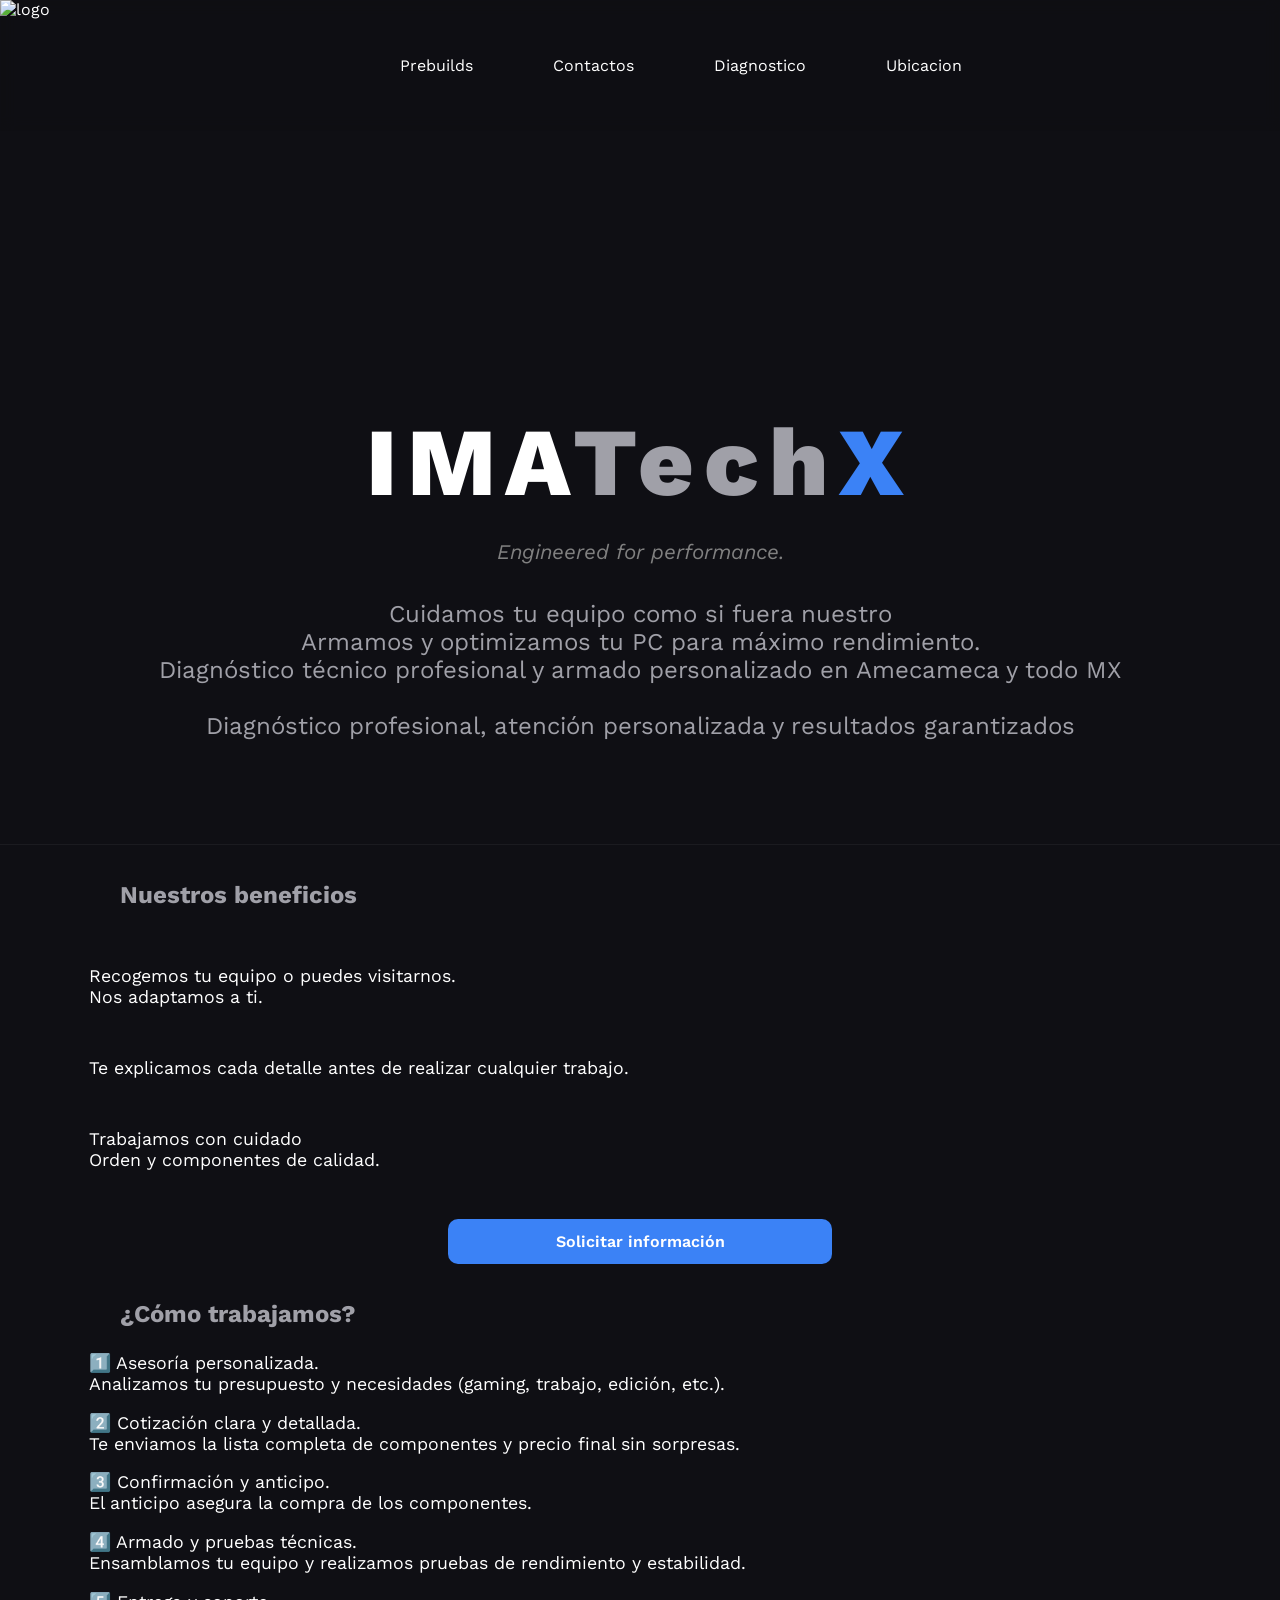
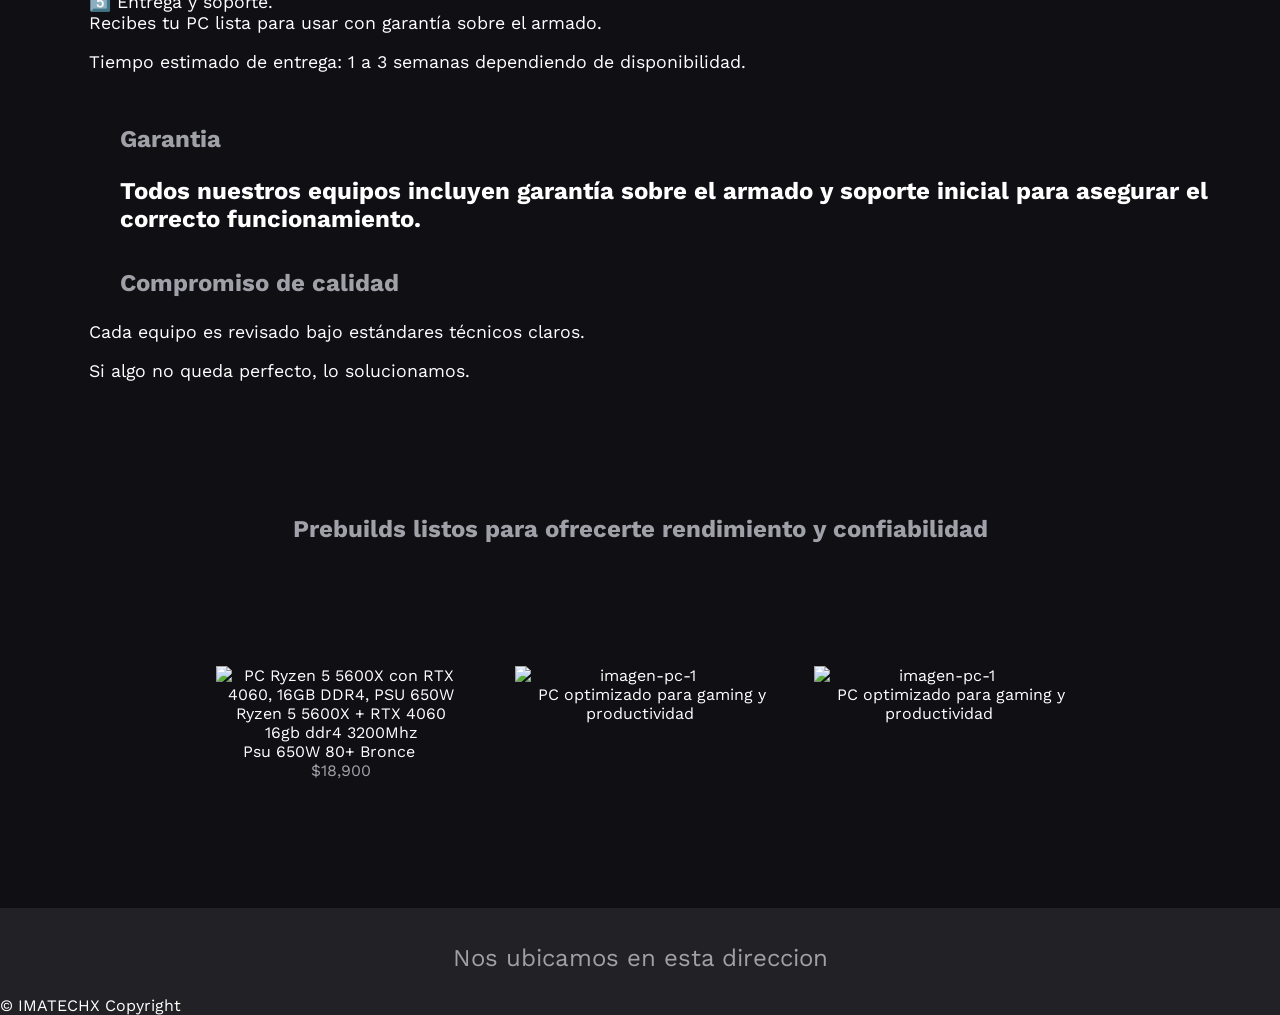
==== index.html @ 06c9477d "Add files via upload" ====
<!DOCTYPE html>
<html lang="es">
    <head>
        <meta charset="utf-8">
        <meta name="viewport" content="width=device-width,initial-scale=1.0">
        <title>IMATECHX</title>
        <link href="styles.css" rel="stylesheet">
        <link href="https://fonts.googleapis.com/css2?family=Raleway:ital,wght@0,100..900;1,100..900&family=Work+Sans:ital,wght@0,100..900;1,100..900&display=swap" rel="stylesheet">
    </head>
    <body>
        <div class="logo-btn">
            <button class="menu-btn" id="sidebar-btn">☰</button>
            <a class="logo"><img src="" alt="logo"></a>
        </div>
        <nav class="navbar" id="sidebar">
            <a class="logo"><img src="" alt="logo"></a>
            <button class="btn-close close-navbar">X</button>
            <ul class="caja-listas">
                <li class="listas-nav"><a class="anclaje close-navbar" href="#prebuild">Prebuilds</a></li>
                <li class="listas-nav"><a class="anclaje close-navbar" href="#contacto">Contactos</a></li>
                <li class="listas-nav"><a class="anclaje close-navbar" href="#">Diagnostico</a></li>
                <li class="listas-nav"><a class="anclaje close-navbar" href="#">Ubicacion</a></li>
            </ul>
        </nav>
        <main class="main-central text-anima" >
            <section class="caja-central-txt">
                <h1 class="texto-logo"><span class="s-ima">IMA</span><span class="s-tech">Tech</span><span class="s-x">X</span></h1>
            </section>
            <p class="text-anima performance">Engineered for performance.</p>
            <section class="texto-descripcion">
                <p class="text-anima ">Cuidamos tu equipo como si fuera nuestro</p>
                <p class="text-anima">Armamos y optimizamos tu PC para máximo rendimiento.</p>
                <p class="text-anima">Diagnóstico técnico profesional y armado personalizado en Amecameca y todo MX</p>
                <p class="text-anima "><br>Diagnóstico profesional, atención personalizada y resultados garantizados</p>
            </section>
            <section class="inf-contactos" id="contacto">
                <h2 class="text-anima text-izq texto-descripcion">Nuestros beneficios</h2>
                <p class="text-anima  text-izq texto-grande">Recogemos tu equipo o puedes visitarnos. <br>Nos adaptamos a ti.</p>
                <p class="text-anima  text-izq texto-grande">Te explicamos cada detalle antes de realizar cualquier trabajo.</p>
                <p class="text-anima  text-izq texto-grande">Trabajamos con cuidado <br>Orden y componentes de calidad.</p>
                <a class="text-anima contactos">Solicitar información</a>
            </section>
            <section class="proceso">
                <h2 class="text-anima texto-descripcion text-izq">¿Cómo trabajamos?</h2>
                <p class="text-anima texto-grande text-izq ">1️⃣ Asesoría personalizada.<br> Analizamos tu presupuesto y necesidades (gaming, trabajo, edición, etc.).</p>
                <p class="text-anima texto-grande text-izq ">2️⃣ Cotización clara y detallada.<br> Te enviamos la lista completa de componentes y precio final sin sorpresas.</p>
                <p class="text-anima texto-grande text-izq ">3️⃣ Confirmación y anticipo.<br> El anticipo asegura la compra de los componentes.</p>
                <p class="text-anima texto-grande text-izq "> 4️⃣ Armado y pruebas técnicas.<br> Ensamblamos tu equipo y realizamos pruebas de rendimiento y estabilidad.</p>
                <p class="text-anima texto-grande text-izq "> 5️⃣ Entrega y soporte.<br> Recibes tu PC lista para usar con garantía sobre el armado.</p>
                <p class="text-anima texto-grande text-izq">Tiempo estimado de entrega: 1 a 3 semanas dependiendo de disponibilidad.</p>
            </section>
            <section class="garantia">
                <h2 class="text-anima texto-descripcion text-izq">Garantia</h2>
                <h2 class="text-anima text-izq">Todos nuestros equipos incluyen garantía sobre el armado y soporte inicial para asegurar el correcto funcionamiento.</h2>
                <h3 class="text-anima text-izq texto-descripcion">Compromiso de calidad</h3>
                <p class="text-anima text-izq texto-grande"> Cada equipo es revisado bajo estándares técnicos claros.</p>
                <p class="text-anima text-izq texto-grande">Si algo no queda perfecto, lo solucionamos.</p>
            </section>
            <section class="inf-img" id="prebuild">
                <h2 class="texto-descripcion pd-pc">Prebuilds listos para ofrecerte rendimiento y confiabilidad</h2>
                <ul class="list-of-pc">
                    <li class="list-style text-centrado text-anima"><a class="anclaje" href="#"><img class="ft-of-pc" src="https://static.vecteezy.com/system/resources/thumbnails/048/412/788/small_2x/modern-gaming-pc-isolated-on-transparent-free-png.png" alt="PC Ryzen 5 5600X con RTX 4060, 16GB DDR4, PSU 650W">Ryzen 5 5600X + RTX 4060<br>16gb ddr4 3200Mhz<br>Psu 650W 80+ Bronce</a><br><span class="precio">$18,900</span></li>
                    <li class="list-style text-centrado text-anima"><a class="anclaje" href="#"><img class="ft-of-pc" src="https://static.vecteezy.com/system/resources/thumbnails/048/412/788/small_2x/modern-gaming-pc-isolated-on-transparent-free-png.png" alt="imagen-pc-1"></a>PC optimizado para gaming y productividad</li>
                    <li class="list-style text-centrado text-anima"><a class="anclaje" href="#"><img class="ft-of-pc" src="https://static.vecteezy.com/system/resources/thumbnails/048/412/788/small_2x/modern-gaming-pc-isolated-on-transparent-free-png.png" alt="imagen-pc-1"></a>PC optimizado para gaming y productividad</li>
                </ul>
            </section>
        </main>
        <footer class="footer">
            <article id="ubicacion" class="ubi texto-descripcion">
                <p>Nos ubicamos en esta direccion</p>
            </article>
            <p>© IMATECHX Copyright</p>
        </footer>
        <script src="script.js"></script>
    </body>
</html>
---- styles.css ----
:root{
    --font-color-type-1:white;
    --font-color-type-2:#A0A0A8;
    --bg-color:#0f0f14;
    --btn-color: rgba(255, 255, 255, 0.08);
    --navbar-bg: rgba(15, 15, 20, 0.699);
    --bg-hover-type-1: rgba(255, 255, 255, 0.308);
    --accent-color: #3B82F6;
    --navbarSpace: 5em;
    --padding-type-1: 1em 0 1em 0;
    --padding-type2: 5em;
    --gap-type-1: 2em;
    --em-type-1:1.5em;
    --font-size-mobile: 3.5em;
    --font-size-desktop: 6em;
    --margin-type-1: 0 auto;
    --transition-type-1:transform 0.6s ease, opacity 0.3s ease-in-out ;
    --transition-type-2: transform 0.8s ease, opacity 0.7s ease-in;
    --transition-type-3: transform 0.6s ease, opacity 0.7s ease-in;
}
*{
    margin:0;
    padding:0;
    box-sizing: border-box;
    scroll-behavior: smooth;
}
body{
    font-family: "Work Sans", sans-serif;
    background-color: var(--bg-color);
    color:var(--font-color-type-1);
}


/* navbar y sus listas */

.navbar{
    position:fixed;
    display:flex;
    top:0;
    left:0;
    height: 100%;
    transform: translateX(-100%);
    gap:var(--gap-type-1);
    width:100%;
    opacity: 0;
    transition: var(--transition-type-1);
    background: var(--navbar-bg);
    backdrop-filter: blur(8px);
    z-index: 1000;
}
.navbar.open{
    transform: translateX(0);
    opacity: 1;
}
.caja-listas{
    display:flex;
    height: 100%;
    max-width: 400px;
    min-width: 300px;
    width: 95vw;
    gap:var(--gap-type-1);
    align-items: center;
    padding-top:var(--padding-type2);
    margin-top: 5em;
    flex-direction: column;
}
.menu-btn{
    font-size: var(--em-type-1);
    width: var(--em-type-1);
    height: var(--em-type-1);
    z-index: 999;
    background-color:var(--btn-color);
    border-radius: 5px;
    border:0;
    cursor: pointer;
}
.btn-close{
    display:flex;
    align-items: center;
    position:fixed;
    right:0;
    top:0;
    justify-content: center;
    width: 3em;
    height: 3em;
    font-size: 1.2em;
    z-index: 999;
    background-color:var(--btn-color);
    border-radius: 5px;
    border:0;
    cursor: pointer;

}
.logo-btn{
    display:flex;
    position: sticky;
    z-index: 1000;
    left:0;
    top:0;
    gap:1.5em;
    margin:0 auto;
    padding: 2em;
    background-color: var(--btn-color);
    box-shadow: 0px 1px 22px 0.1px rgba(78, 77, 77, 0.200);
    width: 100%;
}
.listas-nav{
    display:flex;
    justify-content: start;
    list-style: none;
    width: 100%;
    transition: 0.2s ease-in-out;
    cursor: pointer;
}
.listas-nav:hover{
    border-radius: 10px;
    background-color: rgba(255, 255, 255, 0.164);
}
.listas-nav:active{
    background-color: var(--bg-color);
}
.anclaje{
    text-decoration: none;
    padding:var(--em-type-1);
    color:var(--font-color-type-1);
}
.list-style:hover{
    opacity: 0.5;
    transition: var(--transition-type-1);
    transform: scale(1.05);
}

/* texto y logo  (animaciones) */

.main-central{
    transform: translateY(15%);
    transition: var(--transition-type-2);
    opacity: 0;
    padding-bottom: 3em;
}
.caja-central-txt{
    display:flex;
    align-items: center;
    flex-direction: column;
    justify-content: center;
    min-height: 60vh;
}
.texto-logo{
    text-align: center;
    font-weight: 700;
    font-size: var(--font-size-mobile);
    transform: translateY(2em);
    letter-spacing: 0.08em;
    
}
.s-x{
    color:var(--accent-color);
}
.s-tech{
    color:var(--font-color-type-2);
}
.performance{
    color:gray;
    text-align: center;
    font-size: 1.3em;
    font-style: italic;
}
.text-blanco{
    color:white;
}
.animacion-entry{
    transform: translateY(0) translateX(0);
    opacity: 1;
}
.pd-pc{
    width: 98%;
}
.texto-descripcion{
    font-size: 1.2em;
    padding-bottom: 1em;
    text-align: center;
    margin:0 auto;
    width: 100%;
    color:var(--font-color-type-2);
    padding-top: 1.5em;

}
.texto-grande{
    padding-bottom: 1em;
}
.text-centrado{
    text-align: center;
    transition:var(--transition-type-2);
}
.text-izq{
    transform: translateX(-50%);
    transition:var(--transition-type-2);
    text-align: center;
}
.precio{
    color:var(--font-color-type-2);
}
/* contactos y links */

.inf-contactos{
    display: flex;
    flex-direction: column;
    gap:2em;
    margin-top: var(--navbarSpace);
    border-top: 1px solid rgba(255,255,255,0.05);

}
.text-izq.animacion-entry{
    transform:translateX(0);
}
.contactos{
    display:flex;
    justify-content: center;
    margin:2em 0;
    padding:0.8em;
    border-radius: 10px;
    width: 100%;
    background:var(--accent-color);
    color:white;
    text-decoration: none;
    cursor:pointer;
    align-items: center;
    font-weight: 600;
    transition:var(--transition-type-1);

}

.contactos:hover{
    opacity: 0.8;
}
.contactos:active{
    background-color:var(--bg-hover-type-1);
    opacity: 0.5;
}

/* aca van los stylos de cualquier lista */

.list-style{
    list-style: none;
    text-align: center;
}

/* info y imagenes (todas) */

.list-of-pc{
    display: grid;
    margin-top: var(--navbarSpace);
    grid-template-columns: repeat(1,1fr);
    gap:2em;
}
.ft-of-pc{
    display:block;
    margin: 0 auto;
    max-width: 250px;
    width: clamp(150px, calc(250px + 2%), 100%);
    height: auto;
}


/* el footer va aca */

.footer{
    background-color: var(--btn-color);
}
.ubi{
    display:flex;
    justify-content: center;
}


 @media (min-width:1024px){
    .navbar{
        position:fixed;
        width: 100%;
        height: auto;
        transform:translateX(0);
        opacity: 1;
    }
    .caja-listas{
        width: auto;
        height: auto;
        justify-content: center;
        margin:0 auto;
        width: 100%;
        margin-top: 0;
        padding:2em;
        flex-direction: row;
    }
    .logo-btn{
        display:none;
        
    }
    .menu-btn{
        display:none;
    }
    .btn-close{
        display:none;
    }
    .texto-logo{
        font-size: var(--font-size-desktop);
        letter-spacing: 0.1em;
        font-weight: 800;
    }
    .garantia{
        margin-bottom: var(--navbarSpace);
    }
    /* listas y imagenes */
    .list-of-pc{
        padding:5em;
        grid-template-columns: repeat(3,1fr);
        width: 80%;
        margin:0 auto;
    }
    .contactos{
        width: 30%;
        margin:0 auto;
    }
    .texto-descripcion{
        font-size: 1.5em;
        width: 100%;
    }
    .text-izq{
        text-align: left;
        padding-left: 5em;
    }
    .texto-grande{
        font-size: 1.11em;
        padding-bottom: 1em;

    }
}
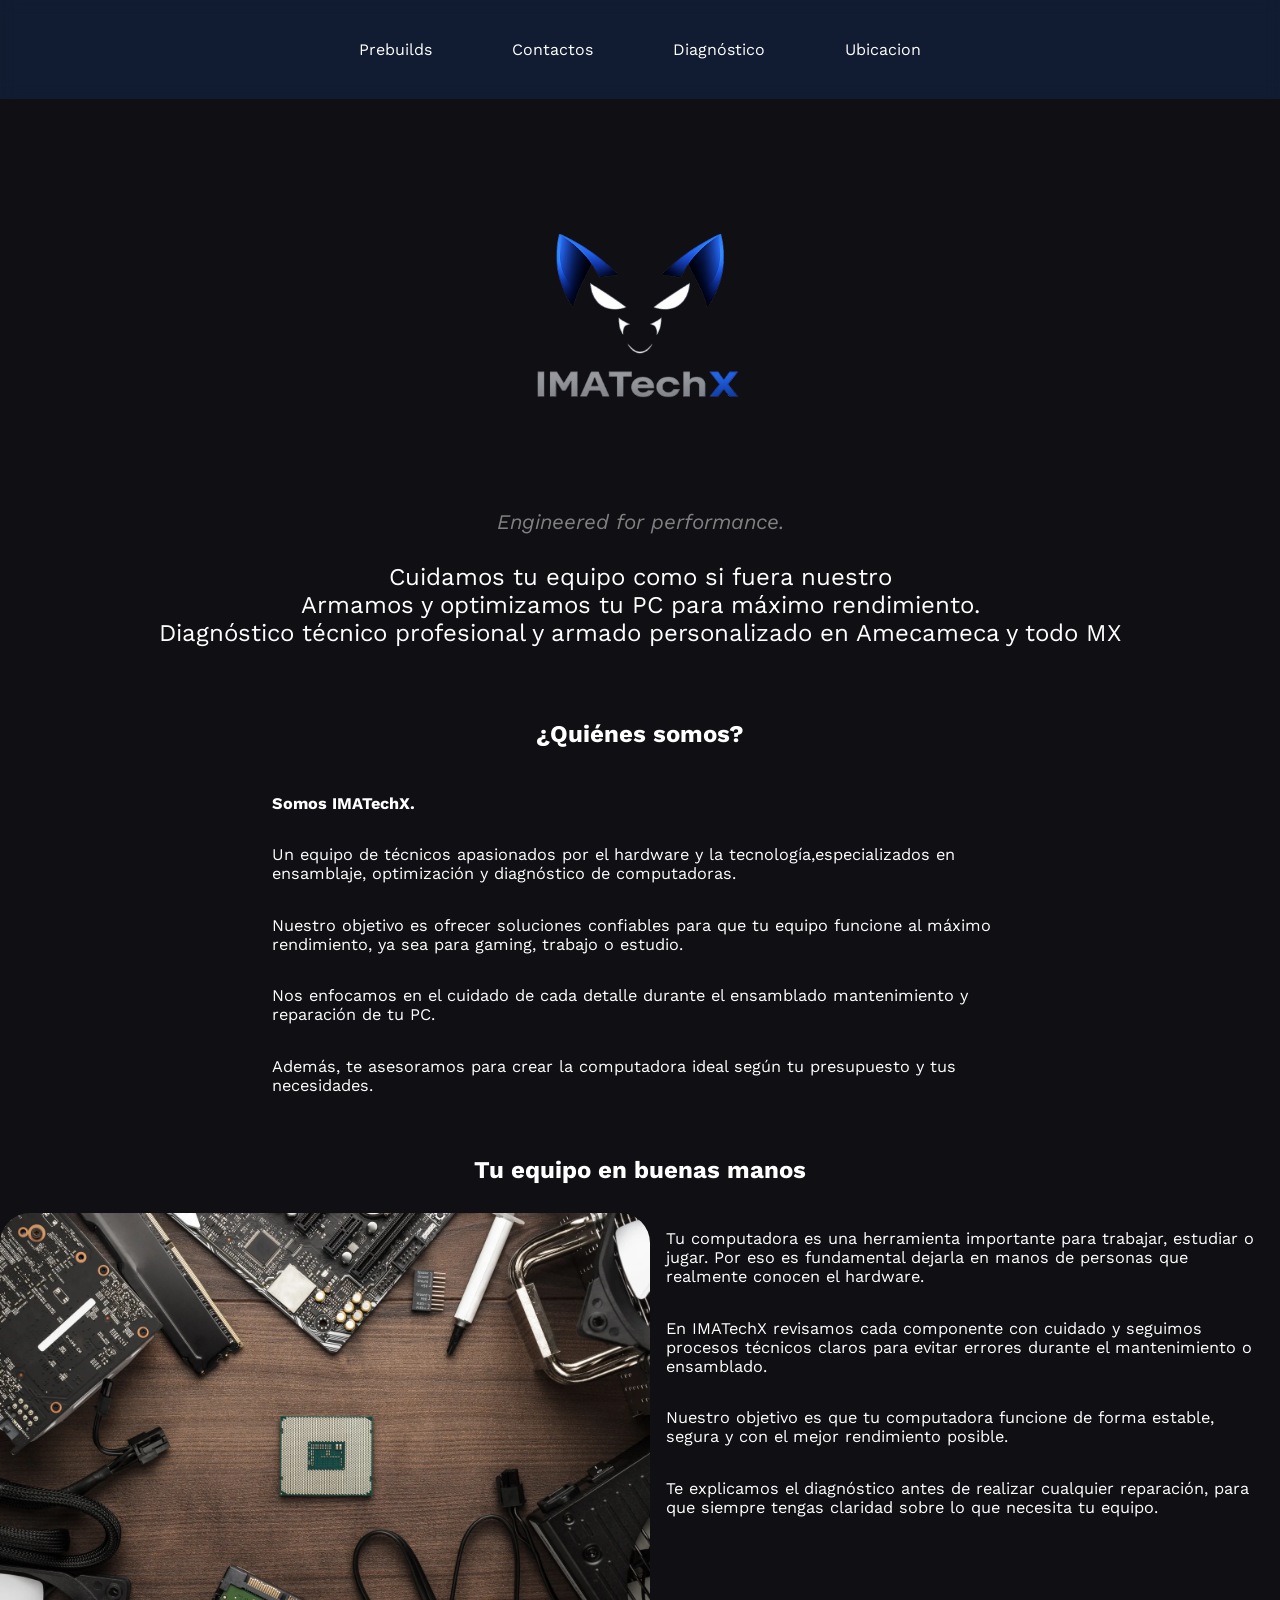
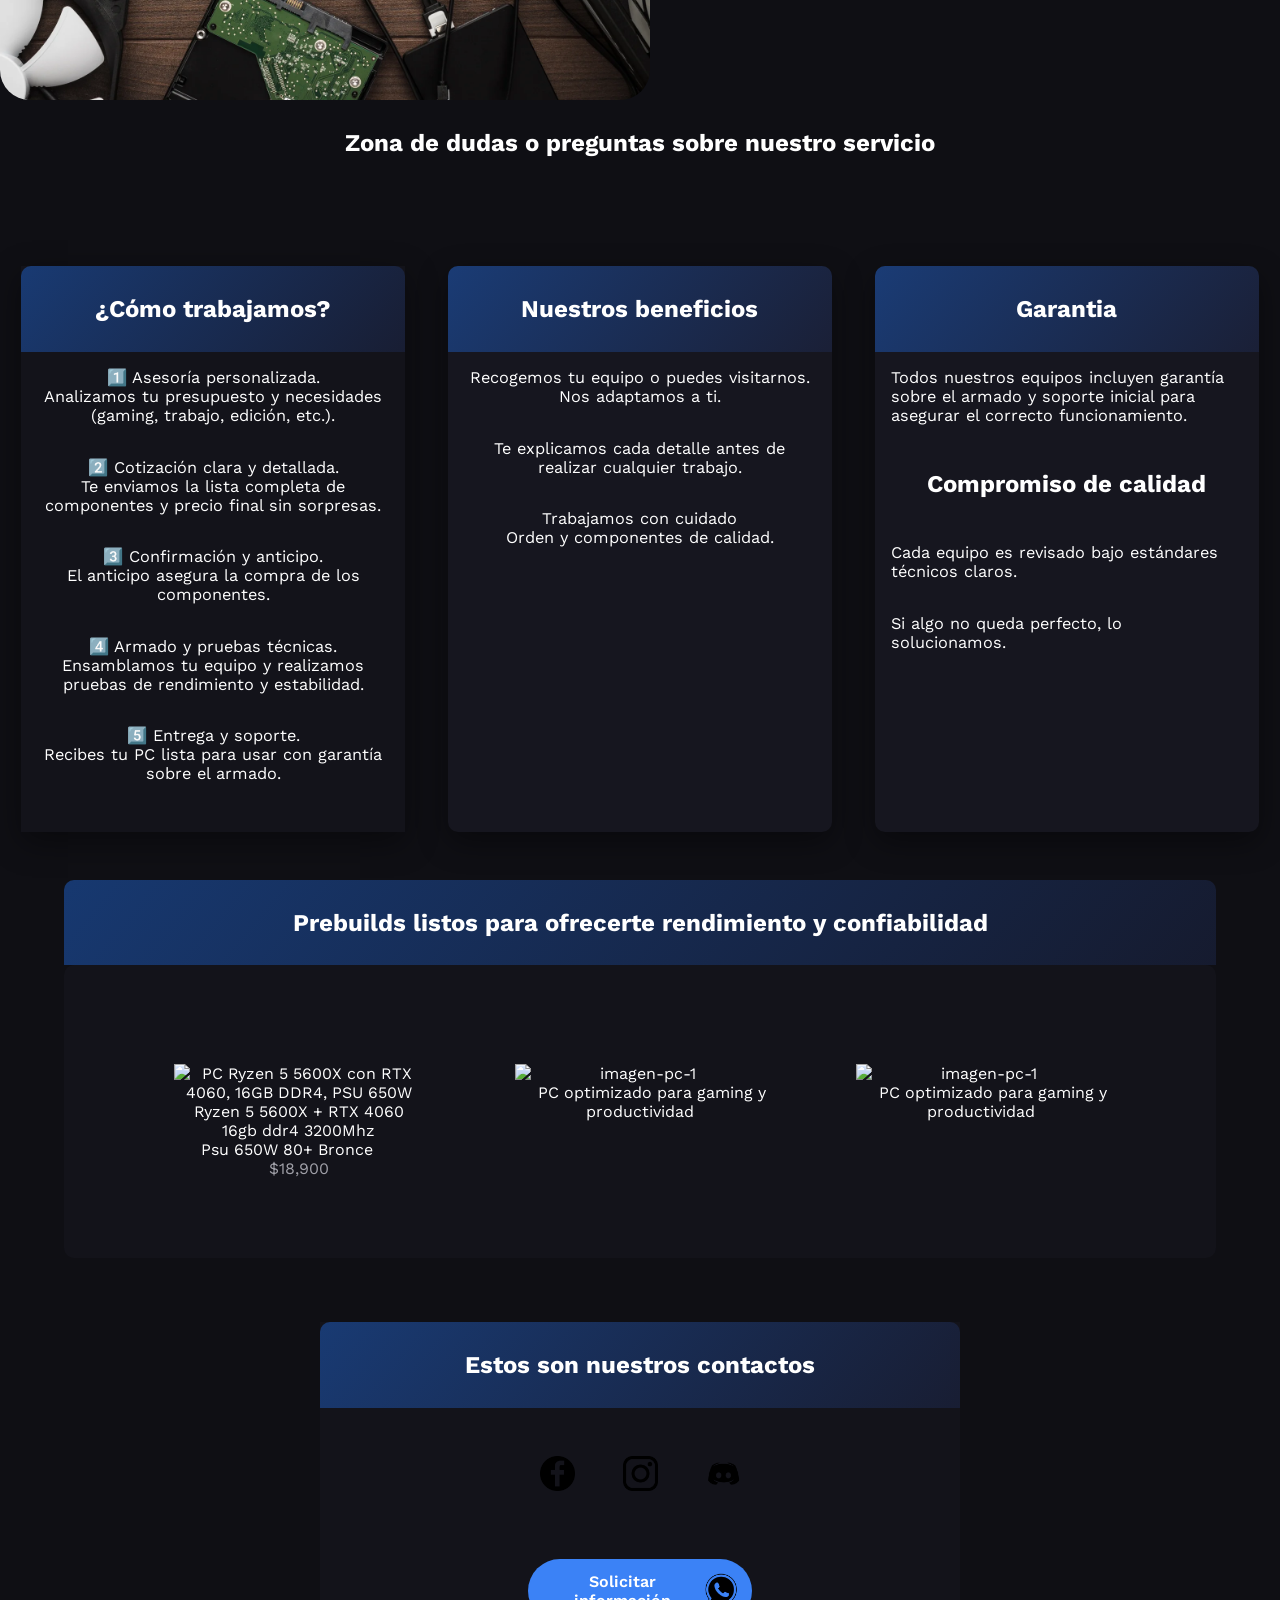
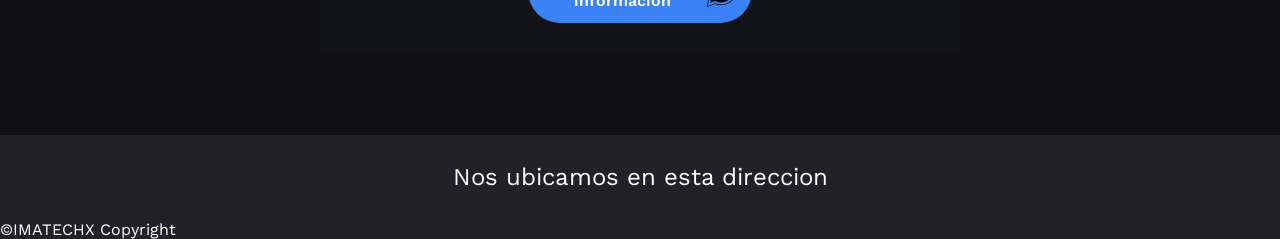
==== commit 0bee75db: "Add files via upload" ====
--- a/index.html
+++ b/index.html
@@ -8,68 +8,112 @@
         <link href="https://fonts.googleapis.com/css2?family=Raleway:ital,wght@0,100..900;1,100..900&family=Work+Sans:ital,wght@0,100..900;1,100..900&display=swap" rel="stylesheet">
     </head>
     <body>
-        <div class="logo-btn">
+        <header class="logo-btn">
             <button class="menu-btn" id="sidebar-btn">☰</button>
-            <a class="logo"><img src="" alt="logo"></a>
-        </div>
+        </header>
         <nav class="navbar" id="sidebar">
-            <a class="logo"><img src="" alt="logo"></a>
             <button class="btn-close close-navbar">X</button>
             <ul class="caja-listas">
                 <li class="listas-nav"><a class="anclaje close-navbar" href="#prebuild">Prebuilds</a></li>
                 <li class="listas-nav"><a class="anclaje close-navbar" href="#contacto">Contactos</a></li>
-                <li class="listas-nav"><a class="anclaje close-navbar" href="#">Diagnostico</a></li>
+                <li class="listas-nav"><a class="anclaje close-navbar" href="#">Diagnóstico</a></li>
                 <li class="listas-nav"><a class="anclaje close-navbar" href="#">Ubicacion</a></li>
             </ul>
         </nav>
-        <main class="main-central text-anima" >
-            <section class="caja-central-txt">
-                <h1 class="texto-logo"><span class="s-ima">IMA</span><span class="s-tech">Tech</span><span class="s-x">X</span></h1>
+        <main class="main-central text-anima">
+            <section class="caja-central">
+                <img class="logo" src="v55.png">
             </section>
             <p class="text-anima performance">Engineered for performance.</p>
             <section class="texto-descripcion">
                 <p class="text-anima ">Cuidamos tu equipo como si fuera nuestro</p>
                 <p class="text-anima">Armamos y optimizamos tu PC para máximo rendimiento.</p>
                 <p class="text-anima">Diagnóstico técnico profesional y armado personalizado en Amecameca y todo MX</p>
-                <p class="text-anima "><br>Diagnóstico profesional, atención personalizada y resultados garantizados</p>
             </section>
-            <section class="inf-contactos" id="contacto">
-                <h2 class="text-anima text-izq texto-descripcion">Nuestros beneficios</h2>
-                <p class="text-anima  text-izq texto-grande">Recogemos tu equipo o puedes visitarnos. <br>Nos adaptamos a ti.</p>
-                <p class="text-anima  text-izq texto-grande">Te explicamos cada detalle antes de realizar cualquier trabajo.</p>
-                <p class="text-anima  text-izq texto-grande">Trabajamos con cuidado <br>Orden y componentes de calidad.</p>
-                <a class="text-anima contactos">Solicitar información</a>
+            <section class="nosotros inner-color">
+                <h2 class="texto-descripcion ">¿Quiénes somos?</h2> 
+                <article>
+                <h3 class="texto-grande">Somos IMATechX.</h3>
+                <p class="texto-grande">Un equipo de técnicos apasionados por el hardware y la tecnología,especializados en ensamblaje, optimización y diagnóstico de computadoras.</p>
+                <p class="texto-grande">Nuestro objetivo es ofrecer soluciones confiables para que tu equipo funcione al máximo rendimiento, ya sea para gaming, trabajo o estudio.</p>
+                <p class="texto-grande">Nos enfocamos en el cuidado de cada detalle durante el ensamblado mantenimiento y reparación de tu PC.</p>
+                <p class="texto-grande">Además, te asesoramos para crear la computadora ideal según tu presupuesto y tus necesidades.</p>
+                </article>
             </section>
-            <section class="proceso">
-                <h2 class="text-anima texto-descripcion text-izq">¿Cómo trabajamos?</h2>
-                <p class="text-anima texto-grande text-izq ">1️⃣ Asesoría personalizada.<br> Analizamos tu presupuesto y necesidades (gaming, trabajo, edición, etc.).</p>
-                <p class="text-anima texto-grande text-izq ">2️⃣ Cotización clara y detallada.<br> Te enviamos la lista completa de componentes y precio final sin sorpresas.</p>
-                <p class="text-anima texto-grande text-izq ">3️⃣ Confirmación y anticipo.<br> El anticipo asegura la compra de los componentes.</p>
-                <p class="text-anima texto-grande text-izq "> 4️⃣ Armado y pruebas técnicas.<br> Ensamblamos tu equipo y realizamos pruebas de rendimiento y estabilidad.</p>
-                <p class="text-anima texto-grande text-izq "> 5️⃣ Entrega y soporte.<br> Recibes tu PC lista para usar con garantía sobre el armado.</p>
-                <p class="text-anima texto-grande text-izq">Tiempo estimado de entrega: 1 a 3 semanas dependiendo de disponibilidad.</p>
+                        <section class="inner-color text-anima text-izq">
+                <h2 class="texto-descripcion">Tu equipo en buenas manos</h2>
+                <div class="faq">
+                <article>
+                    <img src="pcs.jpg" class="fotos-grandes" alt="componetes">
+                </article>
+                <article>
+                <ol class="">
+                    <li class="texto-grande ">Tu computadora es una herramienta importante para trabajar, estudiar o jugar.   Por eso es fundamental dejarla en manos de personas que realmente conocen el hardware.</li>
+                    <li class="texto-grande">En IMATechX revisamos cada componente con cuidado y seguimos procesos técnicos claros para evitar errores durante el mantenimiento o ensamblado.</li>
+                    <li class="texto-grande"> Nuestro objetivo es que tu computadora funcione de forma estable, segura y con el mejor rendimiento posible.</li>
+                    <li class="texto-grande">Te explicamos el diagnóstico antes de realizar cualquier reparación,  para que siempre tengas claridad sobre lo que necesita tu equipo.</li>
+                </ol>
+                </article>
+                </div>
             </section>
-            <section class="garantia">
-                <h2 class="text-anima texto-descripcion text-izq">Garantia</h2>
-                <h2 class="text-anima text-izq">Todos nuestros equipos incluyen garantía sobre el armado y soporte inicial para asegurar el correcto funcionamiento.</h2>
-                <h3 class="text-anima text-izq texto-descripcion">Compromiso de calidad</h3>
-                <p class="text-anima text-izq texto-grande"> Cada equipo es revisado bajo estándares técnicos claros.</p>
-                <p class="text-anima text-izq texto-grande">Si algo no queda perfecto, lo solucionamos.</p>
+            <div class="faq-zone">
+            <h2 class="texto-descripcion">Zona de dudas o preguntas sobre nuestro servicio</h2>
+            <div class="grid-display">
+                <div class="inner-color">
+                <section class="proceso text-izq text-anima">
+                <h2 class="texto-descripcion border-color">¿Cómo trabajamos?</h2>
+                <p class="texto-grande">1️⃣ Asesoría personalizada.<br> Analizamos tu presupuesto y necesidades (gaming, trabajo, edición, etc.).</p>
+                <p class="texto-grande">2️⃣ Cotización clara y detallada.<br> Te enviamos la lista completa de componentes y precio final sin sorpresas.</p>
+                <p class="texto-grande">3️⃣ Confirmación y anticipo.<br> El anticipo asegura la compra de los componentes.</p>
+                <p class="texto-grande"> 4️⃣ Armado y pruebas técnicas.<br> Ensamblamos tu equipo y realizamos pruebas de rendimiento y estabilidad.</p>
+                <p class="texto-grande"> 5️⃣ Entrega y soporte.<br> Recibes tu PC lista para usar con garantía sobre el armado.</p>
+                </section>
+                </div>
+                <section class="inf-contactos text-izq text-anima" id="contacto">
+                <div class="inner-color ">
+                <h2 class="texto-descripcion border-color">Nuestros beneficios</h2>
+                <p class="texto-grande">Recogemos tu equipo o puedes visitarnos. <br>Nos adaptamos a ti.</p>
+                <p class="texto-grande">Te explicamos cada detalle antes de realizar cualquier trabajo.</p>
+                <p class="texto-grande">Trabajamos con cuidado <br>Orden y componentes de calidad.</p>
+                </div>
+                </section>
+                <section class="garantia inf-contactos text-right text-anima">
+                <div class="inner-color ">
+                <h2 class="texto-descripcion border-color">Garantia</h2>
+                <p class="texto-grande">Todos nuestros equipos incluyen garantía sobre el armado y soporte inicial para asegurar el correcto funcionamiento.</p>
+                <h3 class="texto-descripcion">Compromiso de calidad</h3>
+                <p class="texto-grande"> Cada equipo es revisado bajo estándares técnicos claros.</p>
+                <p class="texto-grande">Si algo no queda perfecto, lo solucionamos.</p>
+                </div>
             </section>
-            <section class="inf-img" id="prebuild">
-                <h2 class="texto-descripcion pd-pc">Prebuilds listos para ofrecerte rendimiento y confiabilidad</h2>
+            </div>
+        </div>
+            <section class="inf-img  text-anima" id="prebuild">
+                <h2 class="texto-descripcion pd-pc  border-color">Prebuilds listos para ofrecerte rendimiento y confiabilidad</h2>
                 <ul class="list-of-pc">
                     <li class="list-style text-centrado text-anima"><a class="anclaje" href="#"><img class="ft-of-pc" src="https://static.vecteezy.com/system/resources/thumbnails/048/412/788/small_2x/modern-gaming-pc-isolated-on-transparent-free-png.png" alt="PC Ryzen 5 5600X con RTX 4060, 16GB DDR4, PSU 650W">Ryzen 5 5600X + RTX 4060<br>16gb ddr4 3200Mhz<br>Psu 650W 80+ Bronce</a><br><span class="precio">$18,900</span></li>
                     <li class="list-style text-centrado text-anima"><a class="anclaje" href="#"><img class="ft-of-pc" src="https://static.vecteezy.com/system/resources/thumbnails/048/412/788/small_2x/modern-gaming-pc-isolated-on-transparent-free-png.png" alt="imagen-pc-1"></a>PC optimizado para gaming y productividad</li>
                     <li class="list-style text-centrado text-anima"><a class="anclaje" href="#"><img class="ft-of-pc" src="https://static.vecteezy.com/system/resources/thumbnails/048/412/788/small_2x/modern-gaming-pc-isolated-on-transparent-free-png.png" alt="imagen-pc-1"></a>PC optimizado para gaming y productividad</li>
                 </ul>
             </section>
+            <section class="btn-links text-right text-anima">
+                <div class="inner-color">
+                <h2 class="texto-descripcion border-color">Estos son nuestros contactos</h2>
+                <ul class="links-contactos">
+                <li class="list-style links"><a class="anclaje" href="" target="_blank"><img class="socialmedia" src="logo-de-facebook.png" alt="logo-test"></a></li>
+                <li class="list-style links"><a class="anclaje" href="" target="_blank"><img class="socialmedia" src="logotipo-de-instagram.png" alt="logo-test"></a></li>
+                <li class="list-style links"><a class="anclaje" href="" target="_blank"><img class="socialmedia" src="discord-icon-43736.png" alt="logo-test"></a></li>
+                </ul>
+                 <a class="text-anima contactos" href="https://wa.me/5558887109?text=Hola%20quisiera%20mas%20informes" target="_blank">Solicitar información <img src="wasa.png" class="socialmedia" alt="informacion-whatsapp"></a>
+                </div>
+                
+            </section>
         </main>
         <footer class="footer">
             <article id="ubicacion" class="ubi texto-descripcion">
                 <p>Nos ubicamos en esta direccion</p>
             </article>
-            <p>© IMATECHX Copyright</p>
+            <p>©IMATECHX Copyright</p>
         </footer>
         <script src="script.js"></script>
     </body>
--- a/styles.css
+++ b/styles.css
@@ -3,9 +3,10 @@
     --font-color-type-2:#A0A0A8;
     --bg-color:#0f0f14;
     --btn-color: rgba(255, 255, 255, 0.08);
-    --navbar-bg: rgba(15, 15, 20, 0.699);
+    --navbar-bg: rgba(30, 94, 196, 0.171);
     --bg-hover-type-1: rgba(255, 255, 255, 0.308);
     --accent-color: #3B82F6;
+    --border-color:linear-gradient(130deg, #1e5ec485, #23336654);
     --navbarSpace: 5em;
     --padding-type-1: 1em 0 1em 0;
     --padding-type2: 5em;
@@ -13,15 +14,20 @@
     --em-type-1:1.5em;
     --font-size-mobile: 3.5em;
     --font-size-desktop: 6em;
+    --cards-hover:translateY(-4px);
+    --cards-hover-2:translateY(-2px);
     --margin-type-1: 0 auto;
-    --transition-type-1:transform 0.6s ease, opacity 0.3s ease-in-out ;
-    --transition-type-2: transform 0.8s ease, opacity 0.7s ease-in;
-    --transition-type-3: transform 0.6s ease, opacity 0.7s ease-in;
+    --box-shadow-low: 0 10px 30px rgba(0,0,0,0.4);
+    --transition-fast:transform 0.25s ease, opacity 0.3s ease-in-out ;
+    --transition-slow: transform 0.8s ease, opacity 0.7s ease-in;
+    --transition-middle: transform 0.6s ease, opacity 0.7s ease-in;
 }
 *{
     margin:0;
     padding:0;
     box-sizing: border-box;
+}
+html{
     scroll-behavior: smooth;
 }
 body{
@@ -37,13 +43,12 @@
     position:fixed;
     display:flex;
     top:0;
-    left:0;
-    height: 100%;
     transform: translateX(-100%);
     gap:var(--gap-type-1);
     width:100%;
+    height: 100%;
     opacity: 0;
-    transition: var(--transition-type-1);
+    transition: var(--transition-fast);
     background: var(--navbar-bg);
     backdrop-filter: blur(8px);
     z-index: 1000;
@@ -54,10 +59,8 @@
 }
 .caja-listas{
     display:flex;
-    height: 100%;
     max-width: 400px;
     min-width: 300px;
-    width: 95vw;
     gap:var(--gap-type-1);
     align-items: center;
     padding-top:var(--padding-type2);
@@ -72,13 +75,11 @@
     background-color:var(--btn-color);
     border-radius: 5px;
     border:0;
-    cursor: pointer;
 }
 .btn-close{
     display:flex;
     align-items: center;
     position:fixed;
-    right:0;
     top:0;
     justify-content: center;
     width: 3em;
@@ -124,40 +125,26 @@
     padding:var(--em-type-1);
     color:var(--font-color-type-1);
 }
-.list-style:hover{
-    opacity: 0.5;
-    transition: var(--transition-type-1);
-    transform: scale(1.05);
-}
 
 /* texto y logo  (animaciones) */
 
 .main-central{
     transform: translateY(15%);
-    transition: var(--transition-type-2);
+    transition: var(--transition-middle);
     opacity: 0;
     padding-bottom: 3em;
 }
-.caja-central-txt{
-    display:flex;
+.caja-central{
+    display:flex;
+    margin-top: var(--navbarSpace);
+    justify-content: center;
     align-items: center;
-    flex-direction: column;
-    justify-content: center;
-    min-height: 60vh;
-}
-.texto-logo{
-    text-align: center;
-    font-weight: 700;
-    font-size: var(--font-size-mobile);
-    transform: translateY(2em);
-    letter-spacing: 0.08em;
+}
+.logo{
+    display:block;
+    margin-top: var(--navbarSpace);
+    width: 350px;
     
-}
-.s-x{
-    color:var(--accent-color);
-}
-.s-tech{
-    color:var(--font-color-type-2);
 }
 .performance{
     color:gray;
@@ -166,7 +153,7 @@
     font-style: italic;
 }
 .text-blanco{
-    color:white;
+    color:var(--font-color-type-1);
 }
 .animacion-entry{
     transform: translateY(0) translateX(0);
@@ -174,59 +161,71 @@
 }
 .pd-pc{
     width: 98%;
+    padding:1em;
 }
 .texto-descripcion{
     font-size: 1.2em;
-    padding-bottom: 1em;
+    padding:1em 0;
     text-align: center;
     margin:0 auto;
     width: 100%;
-    color:var(--font-color-type-2);
+    color:var(--font-color-type-1);
     padding-top: 1.5em;
 
 }
 .texto-grande{
-    padding-bottom: 1em;
+    padding:2em;
 }
 .text-centrado{
     text-align: center;
-    transition:var(--transition-type-2);
+    transition:var(--transition-middle);
 }
 .text-izq{
-    transform: translateX(-50%);
-    transition:var(--transition-type-2);
-    text-align: center;
+    transform: translateX(-30%);
+    transition:var(--transition-middle);
+    margin-top: 1em;
+    text-align: start;
+}
+.text-right{
+    transform:translateX(30%);
+    transition:var(--transition-middle);
 }
 .precio{
     color:var(--font-color-type-2);
 }
+.nosotros{
+    text-align: start;
+}
 /* contactos y links */
 
 .inf-contactos{
-    display: flex;
-    flex-direction: column;
-    gap:2em;
-    margin-top: var(--navbarSpace);
-    border-top: 1px solid rgba(255,255,255,0.05);
+    border-radius:10px;
+    width: 100%;
+    background-color: #16161f;
+    margin:3em auto;
+    box-shadow: var(--box-shadow-low);
 
 }
 .text-izq.animacion-entry{
     transform:translateX(0);
 }
+.text-right.animacion-entry{
+    transform:translateX(0);
+}
 .contactos{
     display:flex;
     justify-content: center;
-    margin:2em 0;
     padding:0.8em;
-    border-radius: 10px;
+    border-radius: 50px;
     width: 100%;
     background:var(--accent-color);
-    color:white;
+    color:var(--font-color-type-1);
     text-decoration: none;
     cursor:pointer;
     align-items: center;
+    text-align: center;
     font-weight: 600;
-    transition:var(--transition-type-1);
+    transition:var(--transition-fast);
 
 }
 
@@ -237,31 +236,84 @@
     background-color:var(--bg-hover-type-1);
     opacity: 0.5;
 }
-
+.links-contactos{
+    display:flex;
+    justify-content: center;
+    width: 95%;
+    padding:3em;
+    color:rgb(57, 57, 148);
+    border-radius: 10px 10px 0 0;
+}
+.socialmedia{
+   width: 35px;
+}
+.btn-links{
+    background-color:#16161f98;
+    
+}
+.proceso{
+    background-color:#16161f98;
+    box-shadow: var(--box-shadow-low);
+    margin:2em auto;
+}
 /* aca van los stylos de cualquier lista */
 
 .list-style{
     list-style: none;
     text-align: center;
-}
-
-/* info y imagenes (todas) */
-
+    transition: var(--transition-fast);
+}
+.list-style:hover{
+    transform: scale(1.05);
+}
+
+
+/* seccion de pc's prebuilds y/o todo relacionado a pcs */
+.inf-img{
+    margin:4em 0;
+}
 .list-of-pc{
     display: grid;
-    margin-top: var(--navbarSpace);
     grid-template-columns: repeat(1,1fr);
     gap:2em;
+    padding-bottom: 2em;
+    background-color: #16161f98;
+    border-radius: 10px;
 }
 .ft-of-pc{
     display:block;
     margin: 0 auto;
     max-width: 250px;
-    width: clamp(150px, calc(250px + 2%), 100%);
+    width: clamp(150px,350px,100%);
     height: auto;
 }
-
-
+.faq{
+    margin:0 auto;
+    width: 95%;
+}
+.fotos-grandes{
+    display:block;
+    margin:0 auto;
+    border-radius: 30px;
+    width: 350px;
+
+}
+.faq li{
+    list-style: none;
+    margin: 0 auto;
+}
+
+/* colores y otras funciones */
+.inner-color{
+    border-radius:10px;
+    width: 100%;
+    height: 100%;
+}
+.border-color{
+    background-image: var(--border-color);
+    border-radius:  10px 10px 0px 0px ;
+    color:var(--font-color-type-1);
+}
 /* el footer va aca */
 
 .footer{
@@ -275,8 +327,8 @@
 
  @media (min-width:1024px){
     .navbar{
-        position:fixed;
         width: 100%;
+        padding:1em;
         height: auto;
         transform:translateX(0);
         opacity: 1;
@@ -287,12 +339,12 @@
         justify-content: center;
         margin:0 auto;
         width: 100%;
-        margin-top: 0;
-        padding:2em;
+        padding:0;
         flex-direction: row;
     }
     .logo-btn{
         display:none;
+        padding:0;
         
     }
     .menu-btn{
@@ -306,31 +358,89 @@
         letter-spacing: 0.1em;
         font-weight: 800;
     }
-    .garantia{
-        margin-bottom: var(--navbarSpace);
+    .garantia:hover{
+        transform: var(--cards-hover);
+        transition: var(--transition-fast);
+    }
+
+    /* contactos */
+    
+    .inf-contactos{
+        width: 30vw;
+        height: 100%;
+        margin:1em auto;
+    }
+    .inf-contactos:hover{
+        transform: var(--cards-hover);
+        transition: var(--transition-fast);
     }
     /* listas y imagenes */
+    .pd-pc{
+        width: 90%;
+    }
     .list-of-pc{
         padding:5em;
         grid-template-columns: repeat(3,1fr);
-        width: 80%;
+        width: 90%;
         margin:0 auto;
     }
     .contactos{
-        width: 30%;
-        margin:0 auto;
+        width: 35%;
+        margin:1em auto;
+    }
+    .contactos:hover{
+        transform: var(--cards-hover-2);
     }
     .texto-descripcion{
         font-size: 1.5em;
+        padding:1.2em 0;
+    }
+    .text-izq{
+        text-align:center;
+        margin-top: 1em;
+    }
+    .texto-grande{
+        font-size: 1.02em;
+        padding:1em;
+    }
+    .links-contactos{
+        width: 50%;
+        margin:0 auto;
+    }
+    .btn-links{
+        width: 50%;
+        margin:2em auto;
+        padding-bottom: 1em;
+    }
+    .grid-display{
+        display:grid;
+        grid-template-columns: repeat(3,1fr);
+        margin:4em auto ;
+        
+    }
+    .nosotros{
+        grid-template-columns: repeat(2,1fr);
+    }
+    .proceso{
+        width: 30vw;
+        height: 100%;
+        margin:1em auto;
+    }
+    .proceso:hover{
+        transform: var(--cards-hover);
+        transition: var(--transition-fast);
+    }
+    .nosotros{
+        width: 60%;
+        margin:1em auto;
+    }
+    .faq{
+        display:grid;
+        grid-template-columns: repeat(2,1fr);
+        text-align: start;
         width: 100%;
     }
-    .text-izq{
-        text-align: left;
-        padding-left: 5em;
-    }
-    .texto-grande{
-        font-size: 1.11em;
-        padding-bottom: 1em;
-
+    .fotos-grandes{
+        width: 650px;
     }
 }
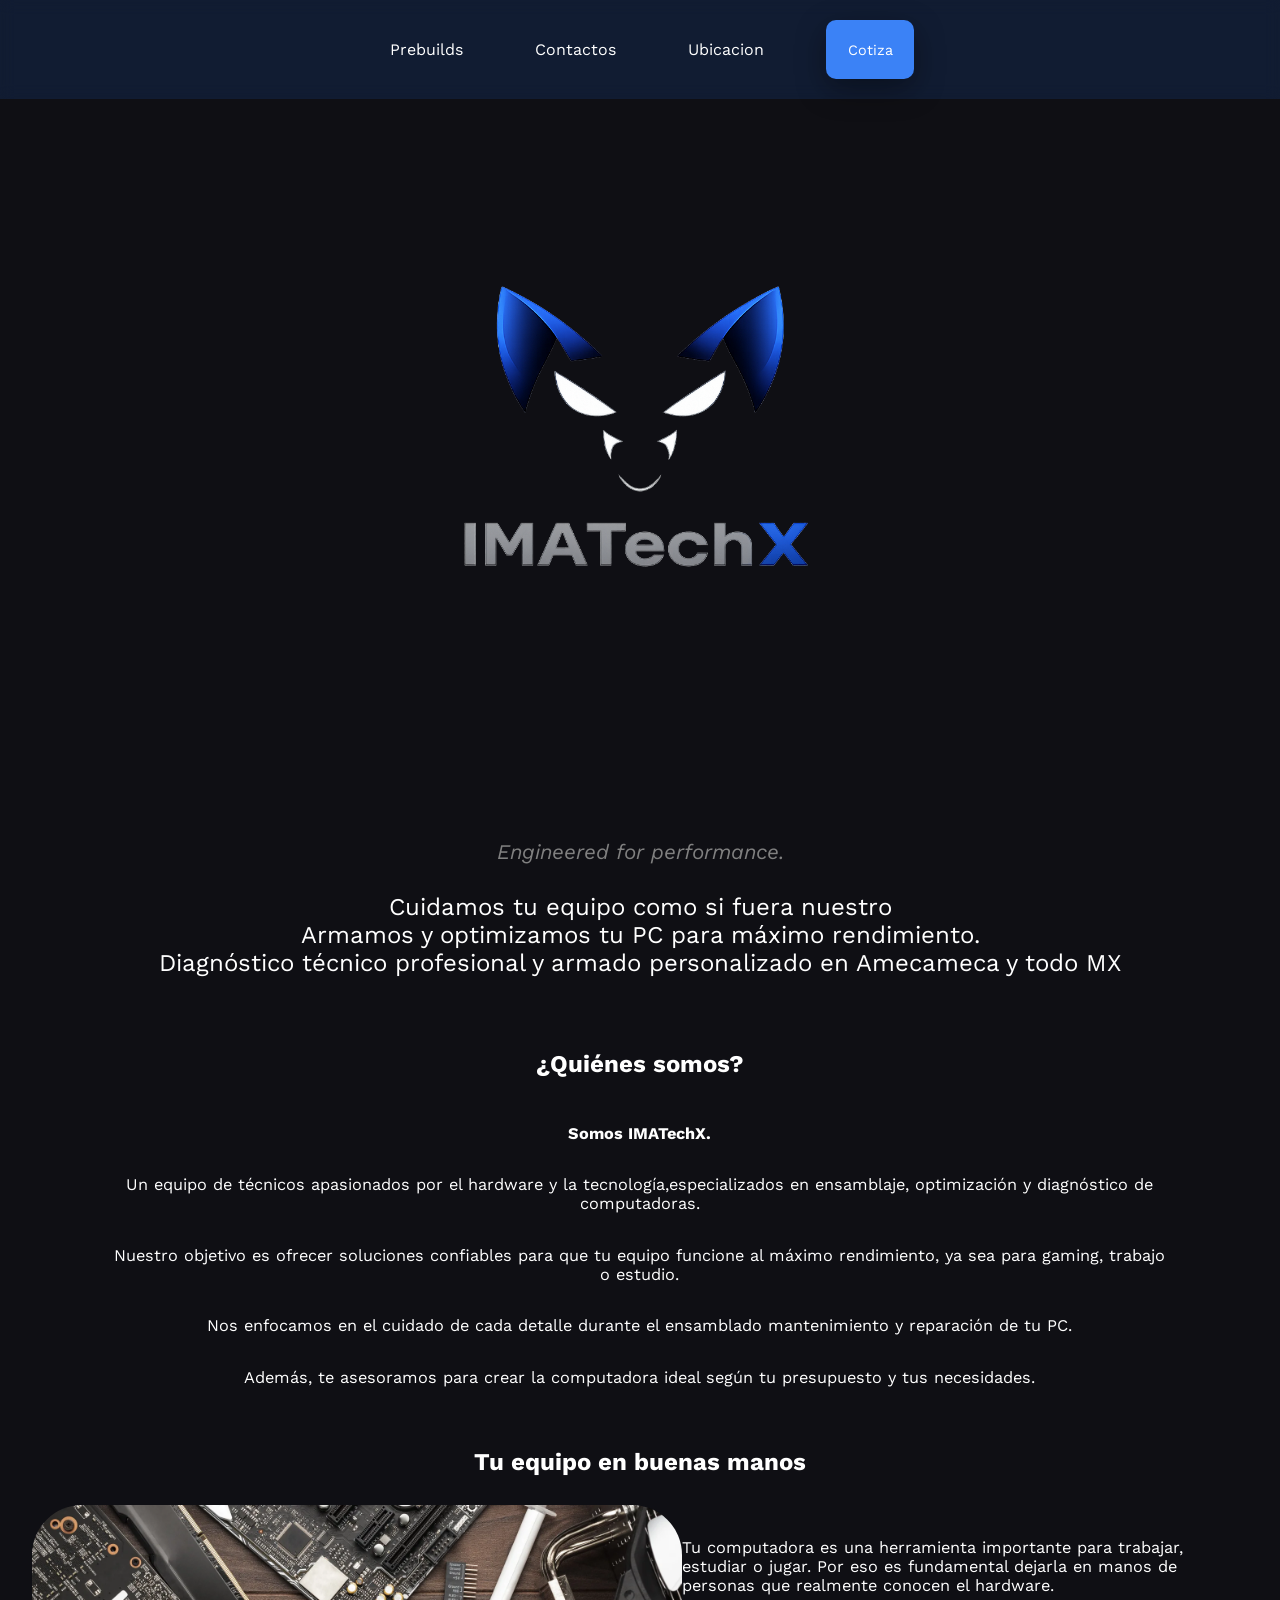
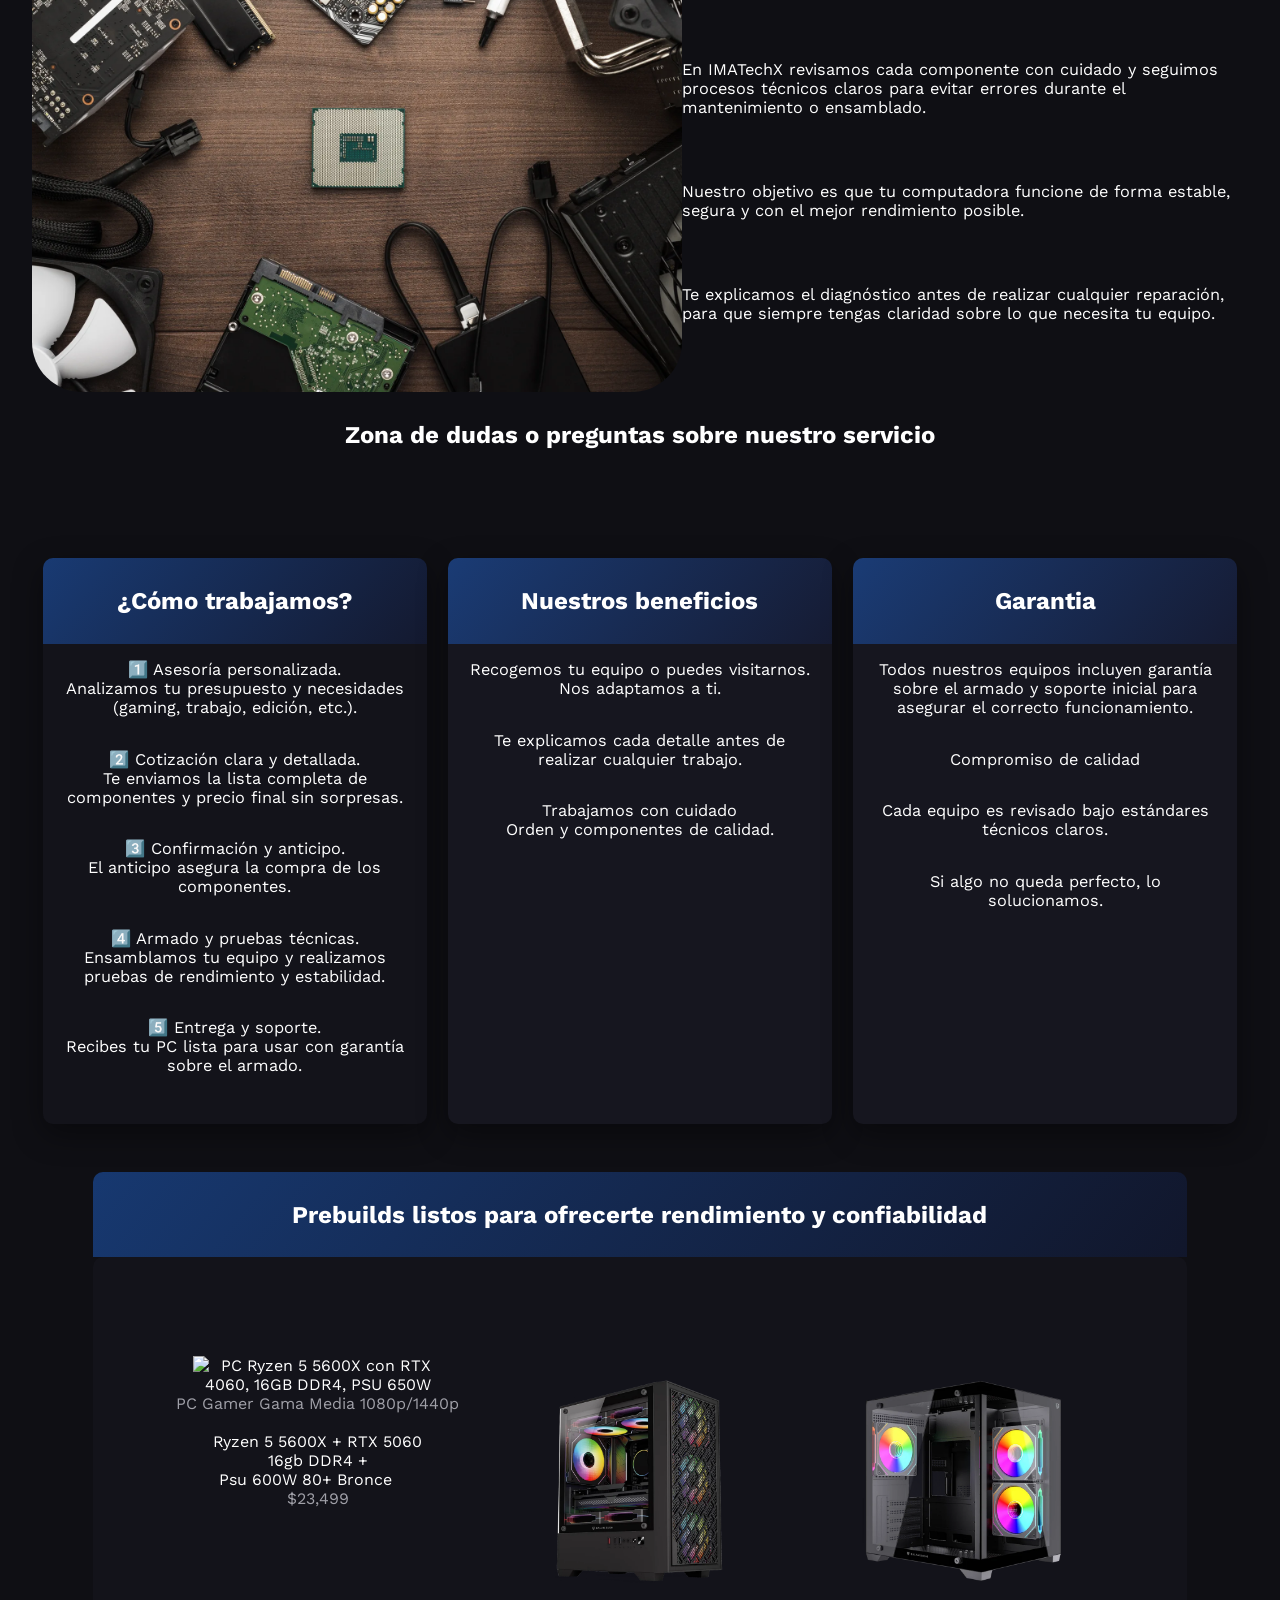
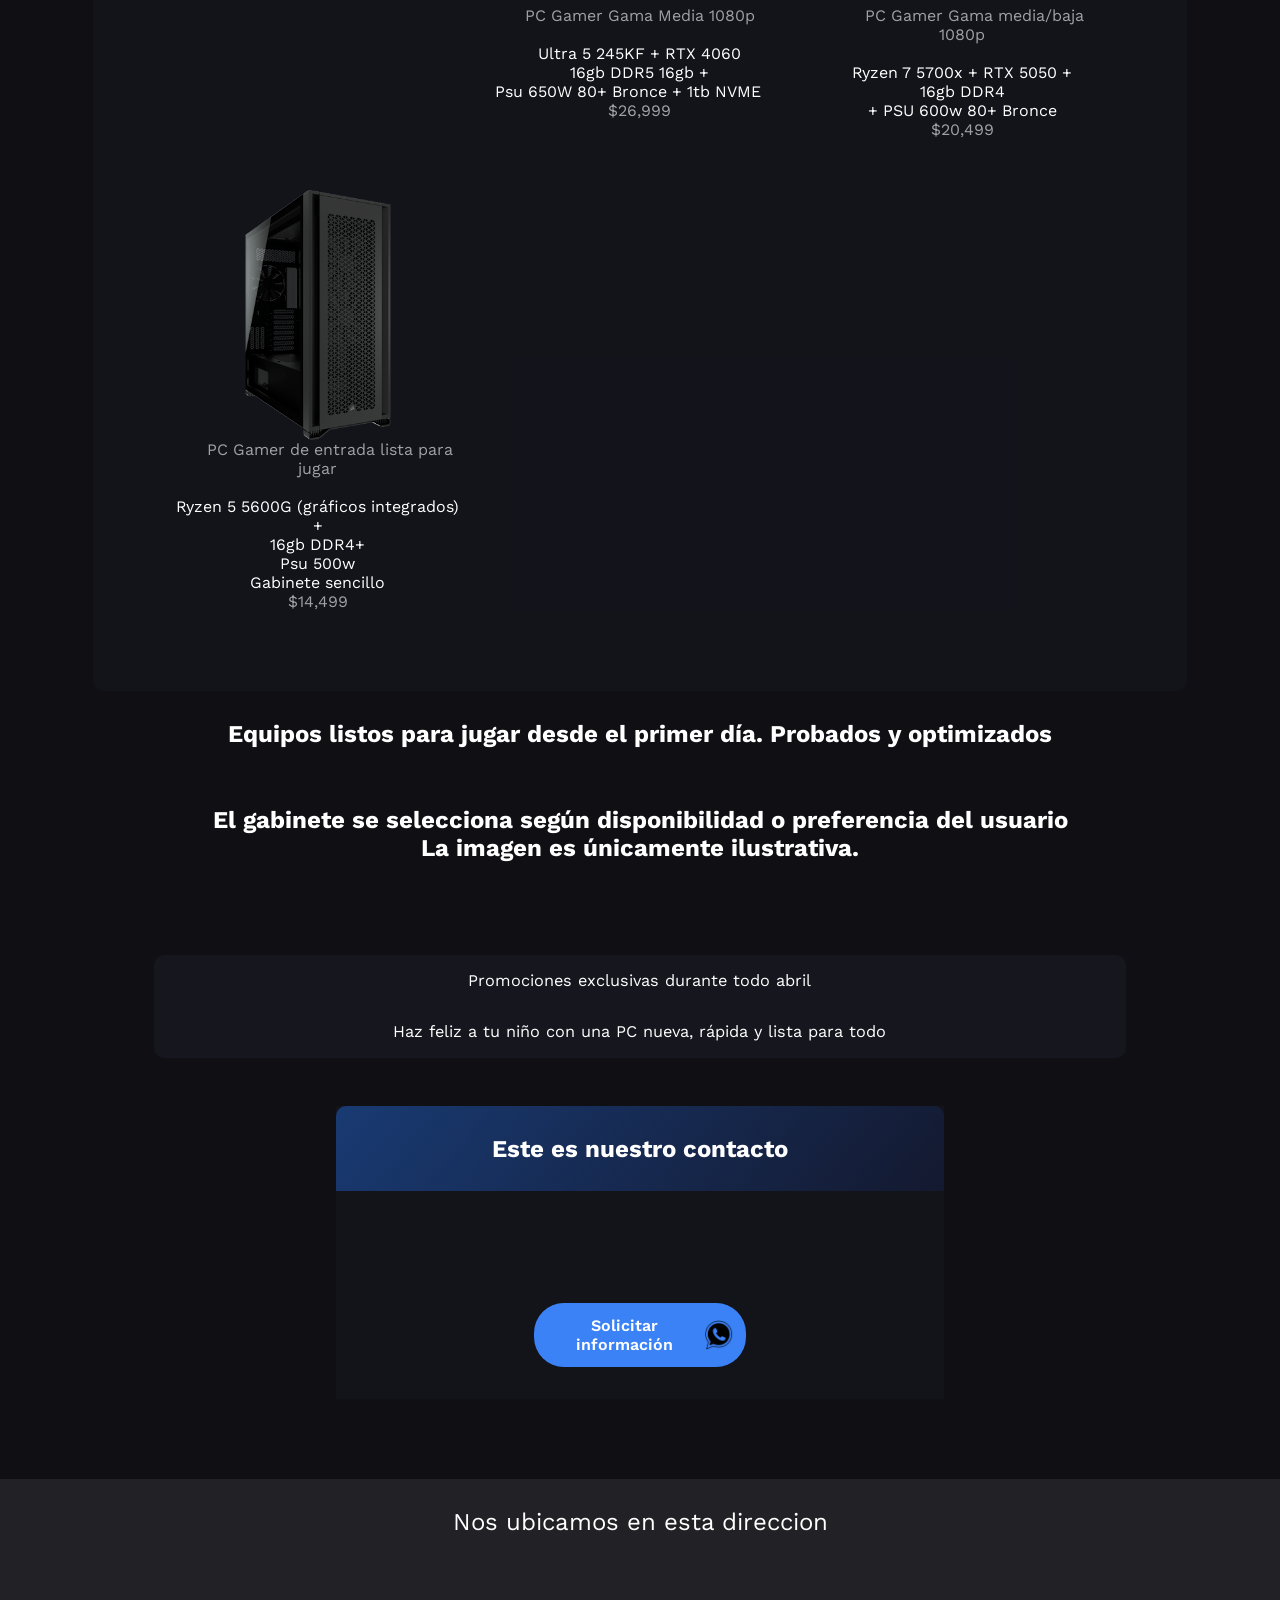
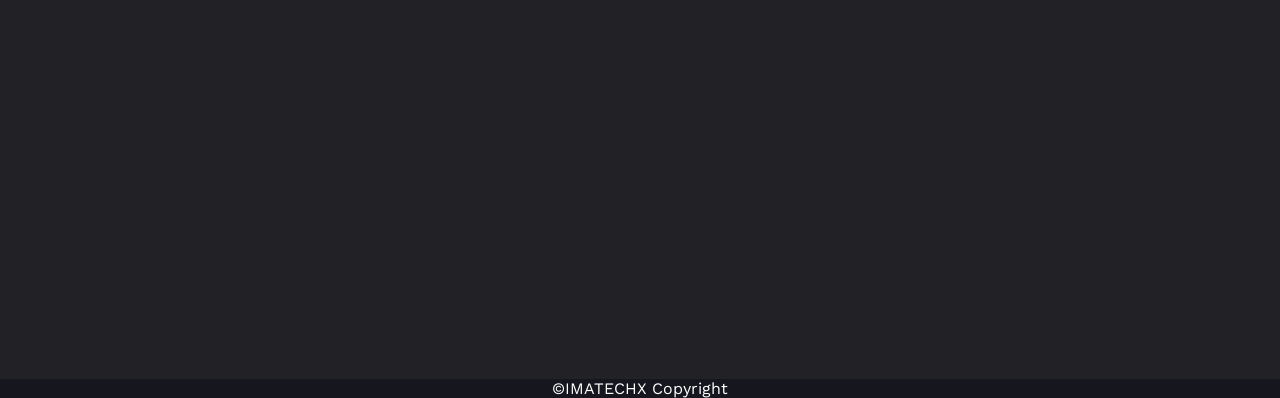
==== commit 5eaef6b8: "Add files via upload" ====
--- a/index.html
+++ b/index.html
@@ -1,25 +1,32 @@
 <!DOCTYPE html>
 <html lang="es">
-    <head>
-        <meta charset="utf-8">
-        <meta name="viewport" content="width=device-width,initial-scale=1.0">
-        <title>IMATECHX</title>
-        <link href="styles.css" rel="stylesheet">
-        <link href="https://fonts.googleapis.com/css2?family=Raleway:ital,wght@0,100..900;1,100..900&family=Work+Sans:ital,wght@0,100..900;1,100..900&display=swap" rel="stylesheet">
-    </head>
-    <body>
-        <header class="logo-btn">
-            <button class="menu-btn" id="sidebar-btn">☰</button>
-        </header>
-        <nav class="navbar" id="sidebar">
-            <button class="btn-close close-navbar">X</button>
-            <ul class="caja-listas">
-                <li class="listas-nav"><a class="anclaje close-navbar" href="#prebuild">Prebuilds</a></li>
-                <li class="listas-nav"><a class="anclaje close-navbar" href="#contacto">Contactos</a></li>
-                <li class="listas-nav"><a class="anclaje close-navbar" href="#">Diagnóstico</a></li>
-                <li class="listas-nav"><a class="anclaje close-navbar" href="#">Ubicacion</a></li>
-            </ul>
-        </nav>
+
+<head>
+    <meta charset="utf-8">
+    <meta name="viewport" content="width=device-width,initial-scale=1.0">
+    <title>IMATECHX</title>
+    <link href="styles.css" rel="stylesheet">
+    <link
+        href="https://fonts.googleapis.com/css2?family=Raleway:ital,wght@0,100..900;1,100..900&family=Work+Sans:ital,wght@0,100..900;1,100..900&display=swap"
+        rel="stylesheet">
+</head>
+
+<body>
+    <header class="logo-btn">
+        <button class="menu-btn" id="sidebar-btn">☰</button>
+        <img src="v55.png" class="mini-logo">
+    </header>
+    <nav class="navbar" id="sidebar">
+        
+        <button class="btn-close close-navbar">X</button>
+        <ul class="caja-listas">
+            <li class="listas-nav"><a class="anclaje close-navbar" href="#prebuild">Prebuilds</a></li>
+            <li class="listas-nav"><a class="anclaje close-navbar" href="#contacto">Contactos</a></li>
+            <li class="listas-nav"><a class="anclaje close-navbar" href="#ubicacion">Ubicacion</a></li>
+            <li class="listas-nav"><a class="anclaje close-navbar cta-btn" href="https://api.whatsapp.com/send/?phone=5558887109&text=Hola%2C+%C2%BFqu%C3%A9+tal%3F+Me+interesa+saber+m%C3%A1s+informaci%C3%B3n%2C+%C2%BFme+podr%C3%ADan+apoyar%3F&type=phone_number&app_absent=0">Cotiza</a></li>
+        </ul>
+    </nav>
+    <div class="container">
         <main class="main-central text-anima">
             <section class="caja-central">
                 <img class="logo" src="v55.png">
@@ -31,90 +38,139 @@
                 <p class="text-anima">Diagnóstico técnico profesional y armado personalizado en Amecameca y todo MX</p>
             </section>
             <section class="nosotros inner-color">
-                <h2 class="texto-descripcion ">¿Quiénes somos?</h2> 
-                <article>
-                <h3 class="texto-grande">Somos IMATechX.</h3>
-                <p class="texto-grande">Un equipo de técnicos apasionados por el hardware y la tecnología,especializados en ensamblaje, optimización y diagnóstico de computadoras.</p>
-                <p class="texto-grande">Nuestro objetivo es ofrecer soluciones confiables para que tu equipo funcione al máximo rendimiento, ya sea para gaming, trabajo o estudio.</p>
-                <p class="texto-grande">Nos enfocamos en el cuidado de cada detalle durante el ensamblado mantenimiento y reparación de tu PC.</p>
-                <p class="texto-grande">Además, te asesoramos para crear la computadora ideal según tu presupuesto y tus necesidades.</p>
+                <h2 class="texto-descripcion ">¿Quiénes somos?</h2>
+                <article class="card-who">
+                    <h3 class="texto-grande">Somos IMATechX.</h3>
+                    <p class="texto-grande">Un equipo de técnicos apasionados por el hardware y la
+                        tecnología,especializados en ensamblaje, optimización y diagnóstico de computadoras.</p>
+                    <p class="texto-grande">Nuestro objetivo es ofrecer soluciones confiables para que tu equipo
+                        funcione al máximo rendimiento, ya sea para gaming, trabajo o estudio.</p>
+                    <p class="texto-grande">Nos enfocamos en el cuidado de cada detalle durante el ensamblado
+                        mantenimiento y reparación de tu PC.</p>
+                    <p class="texto-grande">Además, te asesoramos para crear la computadora ideal según tu presupuesto y
+                        tus necesidades.</p>
                 </article>
             </section>
-                        <section class="inner-color text-anima text-izq">
+            <section class="inner-color text-anima text-izq">
                 <h2 class="texto-descripcion">Tu equipo en buenas manos</h2>
                 <div class="faq">
-                <article>
-                    <img src="pcs.jpg" class="fotos-grandes" alt="componetes">
-                </article>
-                <article>
-                <ol class="">
-                    <li class="texto-grande ">Tu computadora es una herramienta importante para trabajar, estudiar o jugar.   Por eso es fundamental dejarla en manos de personas que realmente conocen el hardware.</li>
-                    <li class="texto-grande">En IMATechX revisamos cada componente con cuidado y seguimos procesos técnicos claros para evitar errores durante el mantenimiento o ensamblado.</li>
-                    <li class="texto-grande"> Nuestro objetivo es que tu computadora funcione de forma estable, segura y con el mejor rendimiento posible.</li>
-                    <li class="texto-grande">Te explicamos el diagnóstico antes de realizar cualquier reparación,  para que siempre tengas claridad sobre lo que necesita tu equipo.</li>
-                </ol>
-                </article>
+                    <article>
+                        <img src="pcs.jpg" class="fotos-grandes" alt="componetes">
+                    </article>
+                    <article>
+                        <ol class="">
+                            <li class="texto-grande ">Tu computadora es una herramienta importante para trabajar,
+                                estudiar o jugar. Por eso es fundamental dejarla en manos de personas que realmente
+                                conocen el hardware.</li>
+                            <li class="texto-grande">En IMATechX revisamos cada componente con cuidado y seguimos
+                                procesos técnicos claros para evitar errores durante el mantenimiento o ensamblado.</li>
+                            <li class="texto-grande"> Nuestro objetivo es que tu computadora funcione de forma estable,
+                                segura y con el mejor rendimiento posible.</li>
+                            <li class="texto-grande">Te explicamos el diagnóstico antes de realizar cualquier
+                                reparación, para que siempre tengas claridad sobre lo que necesita tu equipo.</li>
+                        </ol>
+                    </article>
                 </div>
             </section>
             <div class="faq-zone">
-            <h2 class="texto-descripcion">Zona de dudas o preguntas sobre nuestro servicio</h2>
-            <div class="grid-display">
+                <h2 class="texto-descripcion">Zona de dudas o preguntas sobre nuestro servicio</h2>
+                <div class="grid-display">
+                    <div class="inner-color">
+                        <section class="proceso text-izq text-anima">
+                            <h2 class="texto-descripcion border-color">¿Cómo trabajamos?</h2>
+                            <p class="texto-grande">1️⃣ Asesoría personalizada.<br> Analizamos tu presupuesto y
+                                necesidades (gaming, trabajo, edición, etc.).</p>
+                            <p class="texto-grande">2️⃣ Cotización clara y detallada.<br> Te enviamos la lista completa
+                                de componentes y precio final sin sorpresas.</p>
+                            <p class="texto-grande">3️⃣ Confirmación y anticipo.<br> El anticipo asegura la compra de
+                                los componentes.</p>
+                            <p class="texto-grande"> 4️⃣ Armado y pruebas técnicas.<br> Ensamblamos tu equipo y
+                                realizamos pruebas de rendimiento y estabilidad.</p>
+                            <p class="texto-grande"> 5️⃣ Entrega y soporte.<br> Recibes tu PC lista para usar con
+                                garantía sobre el armado.</p>
+                        </section>
+                    </div>
+                    <section class="inf-contactos text-anima text-botton">
+                        <div class="inner-color ">
+                            <h2 class="texto-descripcion border-color">Nuestros beneficios</h2>
+                            <p class="texto-grande">Recogemos tu equipo o puedes visitarnos. <br>Nos adaptamos a ti.</p>
+                            <p class="texto-grande">Te explicamos cada detalle antes de realizar cualquier trabajo.</p>
+                            <p class="texto-grande">Trabajamos con cuidado <br>Orden y componentes de calidad.</p>
+                        </div>
+                    </section>
+                    <section class="garantia inf-contactos text-right text-anima">
+                        <div class="inner-color ">
+                            <h2 class="texto-descripcion border-color">Garantia</h2>
+                            <p class="texto-grande">Todos nuestros equipos incluyen garantía sobre el armado y soporte
+                                inicial para asegurar el correcto funcionamiento.</p>
+                            <p class="texto-grande">Compromiso de calidad</p>
+                            <p class="texto-grande"> Cada equipo es revisado bajo estándares técnicos claros.</p>
+                            <p class="texto-grande">Si algo no queda perfecto, lo solucionamos.</p>
+                        </div>
+                    </section>
+                </div>
+            </div>
+            <section class="inf-img  text-anima" id="prebuild">
+                <h2 class="texto-descripcion pd-pc  border-color">Prebuilds listos para ofrecerte rendimiento y
+                    confiabilidad</h2>
+                <ul class="list-of-pc">
+                    <li class="list-style text-centrado text-anima">
+                        <a class="anclaje" target="_blank" href="https://wa.me/5558887109?text=Hola%2C%20%C2%BFqu%C3%A9%20tal%3F%20Me%20interesa%20saber%20m%C3%A1s%20informaci%C3%B3n%2C%20%C2%BFme%20podr%C3%ADan%20apoyar%3F"><img class="ft-of-pc"
+                                src="https://static.vecteezy.com/system/resources/thumbnails/048/412/788/small_2x/modern-gaming-pc-isolated-on-transparent-free-png.png"
+                                alt="PC Ryzen 5 5600X con RTX 4060, 16GB DDR4, PSU 650W"><span class="precio">PC Gamer Gama Media 1080p/1440p</span><br> <br>Ryzen 5 5600X + RTX
+                            5060<br>16gb DDR4 + <br>Psu 600W 80+ Bronce</a><br><span class="precio">$23,499</span>
+                    </li>
+                    <li class="list-style text-centrado text-anima">
+                        <a class="anclaje" target="_blank" href="https://wa.me/5558887109?text=Hola%2C%20%C2%BFqu%C3%A9%20tal%3F%20Me%20interesa%20saber%20m%C3%A1s%20informaci%C3%B3n%2C%20%C2%BFme%20podr%C3%ADan%20apoyar%3F"><img class="ft-of-pc"
+                                src="case-3.png"
+                                alt="PC Ryzen 5 5600X con RTX 4060, 16GB DDR4, PSU 650W"><span class="precio">PC Gamer Gama Media 1080p</span><br> <br>Ultra 5 245KF + RTX
+                            4060<br>16gb DDR5 16gb +<br>Psu 650W 80+ Bronce + 1tb NVME</a><br><span class="precio">$26,999</span>
+                    </li>
+                    <li class="list-style text-centrado text-anima">
+                        <a class="anclaje" target="_blank" href="https://wa.me/5558887109?text=Hola%2C%20%C2%BFqu%C3%A9%20tal%3F%20Me%20interesa%20saber%20m%C3%A1s%20informaci%C3%B3n%2C%20%C2%BFme%20podr%C3%ADan%20apoyar%3F">
+                        <img class="ft-of-pc"
+                                src="img.jpg"
+                                alt="imagen-pc-1">
+                        </a><span class="precio">PC Gamer Gama media/baja 1080p</span><br> <br>Ryzen 7 5700x + RTX 5050 +<br>16gb DDR4<br>+ PSU 600w 80+ Bronce <br><span class="precio">$20,499</span>
+                    </li>
+                    <li class="list-style text-centrado text-anima">
+                        <a class="anclaje" target="_blank" href="https://wa.me/5558887109?text=Hola%2C%20%C2%BFqu%C3%A9%20tal%3F%20Me%20interesa%20saber%20m%C3%A1s%20informaci%C3%B3n%2C%20%C2%BFme%20podr%C3%ADan%20apoyar%3F">
+                            <img class="ft-of-pc"
+                                src="case-2.png"
+                                alt="imagen-pc-1">
+                        </a><span class="precio">PC Gamer de entrada lista para jugar</span><br> <br>Ryzen 5 5600G (gráficos integrados)  + <br> 16gb DDR4+ <br> Psu 500w <br>Gabinete sencillo<br><span class="precio">$14,499</span></li>
+                </ul>
+                <h3 class="texto-descripcion">Equipos listos para jugar desde el primer día. Probados y optimizados</h3>
+                <h3 class="texto-descripcion">El gabinete se selecciona según disponibilidad o preferencia del usuario<br>La imagen es únicamente ilustrativa.</h3>
+            </section>
+            <section class="discount">
+                <p class="texto-grande">Promociones exclusivas durante todo abril</p>
+                <p class="texto-grande">Haz feliz a tu niño con una PC nueva, rápida y lista para todo</p>
+            </section>
+            <section class="btn-links text-right text-anima " id="contacto">
                 <div class="inner-color">
-                <section class="proceso text-izq text-anima">
-                <h2 class="texto-descripcion border-color">¿Cómo trabajamos?</h2>
-                <p class="texto-grande">1️⃣ Asesoría personalizada.<br> Analizamos tu presupuesto y necesidades (gaming, trabajo, edición, etc.).</p>
-                <p class="texto-grande">2️⃣ Cotización clara y detallada.<br> Te enviamos la lista completa de componentes y precio final sin sorpresas.</p>
-                <p class="texto-grande">3️⃣ Confirmación y anticipo.<br> El anticipo asegura la compra de los componentes.</p>
-                <p class="texto-grande"> 4️⃣ Armado y pruebas técnicas.<br> Ensamblamos tu equipo y realizamos pruebas de rendimiento y estabilidad.</p>
-                <p class="texto-grande"> 5️⃣ Entrega y soporte.<br> Recibes tu PC lista para usar con garantía sobre el armado.</p>
-                </section>
-                </div>
-                <section class="inf-contactos text-izq text-anima" id="contacto">
-                <div class="inner-color ">
-                <h2 class="texto-descripcion border-color">Nuestros beneficios</h2>
-                <p class="texto-grande">Recogemos tu equipo o puedes visitarnos. <br>Nos adaptamos a ti.</p>
-                <p class="texto-grande">Te explicamos cada detalle antes de realizar cualquier trabajo.</p>
-                <p class="texto-grande">Trabajamos con cuidado <br>Orden y componentes de calidad.</p>
-                </div>
-                </section>
-                <section class="garantia inf-contactos text-right text-anima">
-                <div class="inner-color ">
-                <h2 class="texto-descripcion border-color">Garantia</h2>
-                <p class="texto-grande">Todos nuestros equipos incluyen garantía sobre el armado y soporte inicial para asegurar el correcto funcionamiento.</p>
-                <h3 class="texto-descripcion">Compromiso de calidad</h3>
-                <p class="texto-grande"> Cada equipo es revisado bajo estándares técnicos claros.</p>
-                <p class="texto-grande">Si algo no queda perfecto, lo solucionamos.</p>
+                    <h2 class="texto-descripcion border-color">Este es nuestro contacto</h2>
+                    <ul class="links-contactos">
+
+                    </ul>
+                    <a class="text-anima contactos"
+                        href="https://wa.me/5558887109?text=Hola%2C%20%C2%BFqu%C3%A9%20tal%3F%20Me%20interesa%20saber%20m%C3%A1s%20informaci%C3%B3n%2C%20%C2%BFme%20podr%C3%ADan%20apoyar%3F" target="_blank">Solicitar
+                        información <img src="wasa.png" class="socialmedia" alt="informacion-whatsapp"></a>
                 </div>
             </section>
-            </div>
-        </div>
-            <section class="inf-img  text-anima" id="prebuild">
-                <h2 class="texto-descripcion pd-pc  border-color">Prebuilds listos para ofrecerte rendimiento y confiabilidad</h2>
-                <ul class="list-of-pc">
-                    <li class="list-style text-centrado text-anima"><a class="anclaje" href="#"><img class="ft-of-pc" src="https://static.vecteezy.com/system/resources/thumbnails/048/412/788/small_2x/modern-gaming-pc-isolated-on-transparent-free-png.png" alt="PC Ryzen 5 5600X con RTX 4060, 16GB DDR4, PSU 650W">Ryzen 5 5600X + RTX 4060<br>16gb ddr4 3200Mhz<br>Psu 650W 80+ Bronce</a><br><span class="precio">$18,900</span></li>
-                    <li class="list-style text-centrado text-anima"><a class="anclaje" href="#"><img class="ft-of-pc" src="https://static.vecteezy.com/system/resources/thumbnails/048/412/788/small_2x/modern-gaming-pc-isolated-on-transparent-free-png.png" alt="imagen-pc-1"></a>PC optimizado para gaming y productividad</li>
-                    <li class="list-style text-centrado text-anima"><a class="anclaje" href="#"><img class="ft-of-pc" src="https://static.vecteezy.com/system/resources/thumbnails/048/412/788/small_2x/modern-gaming-pc-isolated-on-transparent-free-png.png" alt="imagen-pc-1"></a>PC optimizado para gaming y productividad</li>
-                </ul>
-            </section>
-            <section class="btn-links text-right text-anima">
-                <div class="inner-color">
-                <h2 class="texto-descripcion border-color">Estos son nuestros contactos</h2>
-                <ul class="links-contactos">
-                <li class="list-style links"><a class="anclaje" href="" target="_blank"><img class="socialmedia" src="logo-de-facebook.png" alt="logo-test"></a></li>
-                <li class="list-style links"><a class="anclaje" href="" target="_blank"><img class="socialmedia" src="logotipo-de-instagram.png" alt="logo-test"></a></li>
-                <li class="list-style links"><a class="anclaje" href="" target="_blank"><img class="socialmedia" src="discord-icon-43736.png" alt="logo-test"></a></li>
-                </ul>
-                 <a class="text-anima contactos" href="https://wa.me/5558887109?text=Hola%20quisiera%20mas%20informes" target="_blank">Solicitar información <img src="wasa.png" class="socialmedia" alt="informacion-whatsapp"></a>
-                </div>
-                
-            </section>
         </main>
-        <footer class="footer">
-            <article id="ubicacion" class="ubi texto-descripcion">
-                <p>Nos ubicamos en esta direccion</p>
-            </article>
-            <p>©IMATECHX Copyright</p>
-        </footer>
-        <script src="script.js"></script>
-    </body>
+
+    </div>
+    <footer class="footer">
+        <article id="ubicacion" class="ubi texto-descripcion">
+            <p>Nos ubicamos en esta direccion</p>
+            <iframe class="location"
+                src="https://www.google.com/maps/embed?pb=!1m18!1m12!1m3!1d942.4050893607581!2d-98.76125713037658!3d19.12430376597007!2m3!1f0!2f0!3f0!3m2!1i1024!2i768!4f13.1!3m3!1m2!1s0x85ce3c885e0997c5%3A0x1844d584f0baa96a!2sAv%20Xicotencatl%2C%20Amecameca%2C%2056904%20Amecameca%20de%20Ju%C3%A1rez%2C%20M%C3%A9x.!5e0!3m2!1ses-419!2smx!4v1773711139153!5m2!1ses-419!2smx"
+                allowfullscreen="" loading="lazy" referrerpolicy="no-referrer-when-downgrade"></iframe>
+        </article>
+        <p class="copyright">©IMATECHX Copyright</p>
+    </footer>
+    <script src="script.js"></script>
+</body>
+
 </html>
--- a/styles.css
+++ b/styles.css
@@ -1,51 +1,64 @@
-:root{
-    --font-color-type-1:white;
-    --font-color-type-2:#A0A0A8;
-    --bg-color:#0f0f14;
+:root {
+    --font-color-type-1: white;
+    --font-color-type-2: #A0A0A8;
+    --bg-color: #0f0f14;
     --btn-color: rgba(255, 255, 255, 0.08);
     --navbar-bg: rgba(30, 94, 196, 0.171);
     --bg-hover-type-1: rgba(255, 255, 255, 0.308);
+    --bg-card-color: #16161f;
     --accent-color: #3B82F6;
-    --border-color:linear-gradient(130deg, #1e5ec485, #23336654);
+    --border-color: linear-gradient(130deg, #1e5ec485, #15255857);
     --navbarSpace: 5em;
     --padding-type-1: 1em 0 1em 0;
     --padding-type2: 5em;
     --gap-type-1: 2em;
-    --em-type-1:1.5em;
+    --em-type-1: 1.5em;
     --font-size-mobile: 3.5em;
     --font-size-desktop: 6em;
-    --cards-hover:translateY(-4px);
-    --cards-hover-2:translateY(-2px);
+    --cards-hover: translateY(-4px);
+    --cards-hover-2: translateY(-2px);
     --margin-type-1: 0 auto;
-    --box-shadow-low: 0 10px 30px rgba(0,0,0,0.4);
-    --transition-fast:transform 0.25s ease, opacity 0.3s ease-in-out ;
+    --box-shadow-low: 0 10px 30px rgba(0, 0, 0, 0.4);
+    --transition-fast: transform 0.25s ease, opacity 0.3s ease-in-out;
     --transition-slow: transform 0.8s ease, opacity 0.7s ease-in;
+    --border-lite: 5px;
+    --border-low: 10px;
+    --border-medium: 30px;
+    --border-high: 50px;
     --transition-middle: transform 0.6s ease, opacity 0.7s ease-in;
 }
-*{
-    margin:0;
-    padding:0;
+
+* {
+    margin: 0;
+    padding: 0;
     box-sizing: border-box;
 }
-html{
+
+html {
     scroll-behavior: smooth;
-}
-body{
+    scrollbar-width: none;
+}
+
+body {
     font-family: "Work Sans", sans-serif;
     background-color: var(--bg-color);
-    color:var(--font-color-type-1);
-}
-
+    color: var(--font-color-type-1);
+}
+
+.container {
+    width: 90%;
+    margin: 0 auto;
+}
 
 /* navbar y sus listas */
 
-.navbar{
-    position:fixed;
-    display:flex;
-    top:0;
+.navbar {
+    position: fixed;
+    display: flex;
+    top: 0;
     transform: translateX(-100%);
-    gap:var(--gap-type-1);
-    width:100%;
+    gap: var(--gap-type-1);
+    width: 100%;
     height: 100%;
     opacity: 0;
     transition: var(--transition-fast);
@@ -53,394 +66,536 @@
     backdrop-filter: blur(8px);
     z-index: 1000;
 }
-.navbar.open{
+
+.navbar.open {
     transform: translateX(0);
     opacity: 1;
 }
-.caja-listas{
-    display:flex;
+body.no-scroll {
+    overflow-y: hidden;
+    -webkit-scrollbar: none;
+}
+
+.caja-listas {
+    display: flex;
     max-width: 400px;
     min-width: 300px;
-    gap:var(--gap-type-1);
+    gap:var(--em-type-1);
     align-items: center;
-    padding-top:var(--padding-type2);
+    padding-top: var(--padding-type2);
     margin-top: 5em;
     flex-direction: column;
 }
-.menu-btn{
-    font-size: var(--em-type-1);
+
+.menu-btn {
+    font-size: 1.8em;
+    margin:1em auto;
     width: var(--em-type-1);
     height: var(--em-type-1);
     z-index: 999;
-    background-color:var(--btn-color);
-    border-radius: 5px;
-    border:0;
-}
-.btn-close{
-    display:flex;
+    background-color: var(--btn-color);
+    border-radius: var(--border-lite);
+    border: 0;
+}
+
+.btn-close {
+    display: flex;
     align-items: center;
-    position:fixed;
-    top:0;
+    position: fixed;
+    top: 0;
     justify-content: center;
     width: 3em;
     height: 3em;
     font-size: 1.2em;
     z-index: 999;
-    background-color:var(--btn-color);
-    border-radius: 5px;
-    border:0;
+    background-color: var(--btn-color);
+    border-radius: var(--border-lite);
+    border: 0;
     cursor: pointer;
 
 }
-.logo-btn{
-    display:flex;
+
+.logo-btn {
+    display: flex;
+    flex-direction: row;
     position: sticky;
+    gap:0;
     z-index: 1000;
-    left:0;
-    top:0;
-    gap:1.5em;
-    margin:0 auto;
-    padding: 2em;
-    background-color: var(--btn-color);
+    left: 0;
+    top: 0;
+    background-color: var(--navbar-bg);
     box-shadow: 0px 1px 22px 0.1px rgba(78, 77, 77, 0.200);
     width: 100%;
 }
-.listas-nav{
-    display:flex;
-    justify-content: start;
+.cta-btn{
+    background-color: var(--accent-color);
+    border-radius: var(--border-low);
+    height:auto;
+    font-size: 0.9em;
+    box-shadow: var(--box-shadow-low);
+    margin-left: 1em;
+    transition:var(--transition-fast);
+}
+.cta-btn:active{
+    transform:scale(90%);
+    opacity: 0.8;
+    background-color: var(--navbar-bg);
+}
+.listas-nav {
+    display: flex;
     list-style: none;
     width: 100%;
-    transition: 0.2s ease-in-out;
+    transition: var(--transition-fast);
     cursor: pointer;
 }
-.listas-nav:hover{
-    border-radius: 10px;
-    background-color: rgba(255, 255, 255, 0.164);
-}
-.listas-nav:active{
-    background-color: var(--bg-color);
-}
-.anclaje{
+
+.listas-nav:hover {
+    border-radius: var(--border-low);
+    opacity: 0.5;
+}
+
+
+.anclaje {
     text-decoration: none;
-    padding:var(--em-type-1);
-    color:var(--font-color-type-1);
+    padding: var(--em-type-1);
+    color: var(--font-color-type-1);
 }
 
 /* texto y logo  (animaciones) */
 
-.main-central{
+.main-central {
     transform: translateY(15%);
     transition: var(--transition-middle);
     opacity: 0;
     padding-bottom: 3em;
 }
-.caja-central{
-    display:flex;
+
+
+.caja-central {
+    display: flex;
     margin-top: var(--navbarSpace);
     justify-content: center;
     align-items: center;
 }
-.logo{
-    display:block;
-    margin-top: var(--navbarSpace);
-    width: 350px;
-    
-}
-.performance{
-    color:gray;
+
+.logo {
+    display: block;
+    margin: var(--navbarSpace) auto;
+    width: clamp(150px, 600px, 100%)
+}
+.mini-logo{
+    margin:0 auto;
+    width: 90px;
+    height: auto;
+}
+
+.performance {
+    color: gray;
     text-align: center;
     font-size: 1.3em;
     font-style: italic;
 }
-.text-blanco{
-    color:var(--font-color-type-1);
-}
-.animacion-entry{
+
+.text-blanco {
+    color: var(--font-color-type-1);
+}
+
+.animacion-entry {
     transform: translateY(0) translateX(0);
     opacity: 1;
 }
-.pd-pc{
+
+.pd-pc {
     width: 98%;
-    padding:1em;
-}
-.texto-descripcion{
+    padding: 1em;
+}
+
+.texto-descripcion {
     font-size: 1.2em;
-    padding:1em 0;
-    text-align: center;
-    margin:0 auto;
+    padding: 1em 0;
+    text-align: center;
+    margin: 0 auto;
     width: 100%;
-    color:var(--font-color-type-1);
+    color: var(--font-color-type-1);
     padding-top: 1.5em;
 
 }
-.texto-grande{
-    padding:2em;
-}
-.text-centrado{
-    text-align: center;
-    transition:var(--transition-middle);
-}
-.text-izq{
+
+.texto-grande {
+    padding: 2em;
+}
+
+.text-centrado {
+    text-align: center;
+    transition: var(--transition-middle);
+}
+
+.text-izq {
     transform: translateX(-30%);
-    transition:var(--transition-middle);
+    transition: var(--transition-middle);
     margin-top: 1em;
+}
+
+.text-right {
+    transform: translateX(30%);
+    transition: var(--transition-middle);
+}
+
+.text-botton {
+    transform: translateY(30%);
+    transition: var(--transition-middle);
+
+}
+
+.precio {
+    color: var(--font-color-type-2);
+}
+
+.nosotros {
     text-align: start;
 }
-.text-right{
-    transform:translateX(30%);
-    transition:var(--transition-middle);
-}
-.precio{
-    color:var(--font-color-type-2);
-}
-.nosotros{
-    text-align: start;
-}
+
 /* contactos y links */
 
-.inf-contactos{
-    border-radius:10px;
+.inf-contactos {
+    border-radius: var(--border-low);
     width: 100%;
+    text-align: center;
+    user-select: none;
     background-color: #16161f;
-    margin:3em auto;
+    margin: 3em auto;
     box-shadow: var(--box-shadow-low);
 
 }
-.text-izq.animacion-entry{
-    transform:translateX(0);
-}
-.text-right.animacion-entry{
-    transform:translateX(0);
-}
-.contactos{
-    display:flex;
+
+.text-izq.animacion-entry {
+    transform: translateX(0);
+}
+
+.text-right.animacion-entry {
+    transform: translateX(0);
+}
+
+.text-botton.animacion-entry {
+    transform: translateY(0);
+}
+
+.contactos {
+    display: flex;
     justify-content: center;
-    padding:0.8em;
-    border-radius: 50px;
-    width: 100%;
-    background:var(--accent-color);
-    color:var(--font-color-type-1);
+    padding: 0.8em;
+    border-radius: var(--border-medium);
+    width: 90%;
+    margin: 0 auto;
+    background: var(--accent-color);
+    color: var(--font-color-type-1);
     text-decoration: none;
-    cursor:pointer;
+    cursor: pointer;
     align-items: center;
     text-align: center;
     font-weight: 600;
-    transition:var(--transition-fast);
-
-}
-
-.contactos:hover{
+    transition: var(--transition-fast);
+
+}
+
+.contactos:hover {
     opacity: 0.8;
 }
-.contactos:active{
-    background-color:var(--bg-hover-type-1);
+
+.contactos:active {
+    background-color: var(--bg-hover-type-1);
     opacity: 0.5;
 }
-.links-contactos{
-    display:flex;
+
+.links-contactos {
+    display: flex;
     justify-content: center;
     width: 95%;
-    padding:3em;
-    color:rgb(57, 57, 148);
+    padding: 3em;
+    color: rgb(57, 57, 148);
     border-radius: 10px 10px 0 0;
 }
-.socialmedia{
-   width: 35px;
-}
-.btn-links{
-    background-color:#16161f98;
-    
-}
-.proceso{
-    background-color:#16161f98;
+
+.socialmedia {
+    width: 30px;
+}
+
+.btn-links {
+    background-color: #16161f98;
+
+}
+
+.proceso {
+    background-color: #16161f98;
+    user-select: none;
     box-shadow: var(--box-shadow-low);
-    margin:2em auto;
-}
+    margin: 2em auto;
+    border-radius: var(--border-low);
+}
+
 /* aca van los stylos de cualquier lista */
 
-.list-style{
+.list-style {
     list-style: none;
     text-align: center;
     transition: var(--transition-fast);
 }
-.list-style:hover{
-    transform: scale(1.05);
-}
-
+
+.list-style:hover {
+    transform: scale(1.01);
+}
+
+.card-who {
+    text-align: center;
+}
 
 /* seccion de pc's prebuilds y/o todo relacionado a pcs */
-.inf-img{
-    margin:4em 0;
-}
-.list-of-pc{
+.inf-img {
+    margin: 4em 0;
+}
+
+.list-of-pc {
     display: grid;
-    grid-template-columns: repeat(1,1fr);
-    gap:2em;
+    grid-template-columns: repeat(1, 1fr);
+    gap: 2em;
     padding-bottom: 2em;
     background-color: #16161f98;
-    border-radius: 10px;
-}
-.ft-of-pc{
-    display:block;
+    border-radius: var(--border-low);
+}
+
+.ft-of-pc {
+    display: block;
     margin: 0 auto;
     max-width: 250px;
-    width: clamp(150px,350px,100%);
+    width: clamp(150px, 350px, 100%);
     height: auto;
 }
-.faq{
-    margin:0 auto;
+
+.faq {
+    margin: 0 auto;
     width: 95%;
-}
-.fotos-grandes{
-    display:block;
-    margin:0 auto;
-    border-radius: 30px;
-    width: 350px;
-
-}
-.faq li{
+    text-align: center;
+}
+
+.fotos-grandes {
+    display: block;
+    margin: 0 auto;
+    border-radius: var(--border-high);
+    width: 320px;
+    transition: var(--transition-fast);
+}
+.fotos-grandes:hover{
+    transform:scale(1.005);
+}
+
+.faq li {
     list-style: none;
     margin: 0 auto;
+    padding: 2em 0;
+}
+
+.nosotros {
+    text-align: left;
 }
 
 /* colores y otras funciones */
-.inner-color{
-    border-radius:10px;
+.inner-color {
+    border-radius: var(--border-low);
     width: 100%;
     height: 100%;
 }
-.border-color{
+
+.border-color {
     background-image: var(--border-color);
-    border-radius:  10px 10px 0px 0px ;
-    color:var(--font-color-type-1);
-}
+    border-radius: 10px 10px 0px 0px;
+    color: var(--font-color-type-1);
+}
+.discount{
+    display:flex;
+    flex-direction: column;
+    margin:3em auto;
+    width: 80%;
+    text-align: center;
+    background-color: var(--bg-card-color);
+    border-radius: var(--border-low);
+}
+
 /* el footer va aca */
 
-.footer{
+.footer {
     background-color: var(--btn-color);
 }
-.ubi{
-    display:flex;
-    justify-content: center;
-}
-
-
- @media (min-width:1024px){
-    .navbar{
+
+.ubi {
+    margin: 0 auto;
+}
+
+.location {
+    width: 350px;
+    margin-top: 2em;
+    height: auto;
+    border: 0;
+    border-radius: 10px;
+}
+
+.copyright {
+    text-align: center;
+    animation: rgb 4s infinite ease-in-out;
+    background-color: var(--bg-card-color);
+}
+
+@media (min-width:1024px) {
+    .container {
+        width: 95%;
+    }
+
+    .navbar {
         width: 100%;
-        padding:1em;
+        padding: 1em;
         height: auto;
-        transform:translateX(0);
+        transform: translateX(0);
         opacity: 1;
     }
-    .caja-listas{
+
+    .caja-listas {
         width: auto;
         height: auto;
         justify-content: center;
-        margin:0 auto;
+        margin: 0 auto;
         width: 100%;
-        padding:0;
+        padding: 0;
         flex-direction: row;
     }
-    .logo-btn{
-        display:none;
-        padding:0;
-        
-    }
-    .menu-btn{
-        display:none;
-    }
-    .btn-close{
-        display:none;
-    }
-    .texto-logo{
-        font-size: var(--font-size-desktop);
-        letter-spacing: 0.1em;
-        font-weight: 800;
-    }
-    .garantia:hover{
+
+    .logo-btn {
+        display: none;
+        padding: 0;
+
+    }
+
+    .menu-btn {
+        display: none;
+    }
+
+    .btn-close {
+        display: none;
+    }
+
+    .garantia:hover {
         transform: var(--cards-hover);
         transition: var(--transition-fast);
     }
 
     /* contactos */
-    
-    .inf-contactos{
+
+    .inf-contactos {
         width: 30vw;
         height: 100%;
-        margin:1em auto;
-    }
-    .inf-contactos:hover{
+        margin: 1em auto;
+    }
+
+    .inf-contactos:hover {
         transform: var(--cards-hover);
         transition: var(--transition-fast);
     }
+
     /* listas y imagenes */
-    .pd-pc{
+    .pd-pc {
         width: 90%;
     }
-    .list-of-pc{
-        padding:5em;
-        grid-template-columns: repeat(3,1fr);
+
+    .list-of-pc {
+        padding: 5em;
+        grid-template-columns: repeat(3, 1fr);
         width: 90%;
-        margin:0 auto;
-    }
-    .contactos{
+        margin: 0 auto;
+    }
+
+    .contactos {
         width: 35%;
-        margin:1em auto;
-    }
-    .contactos:hover{
+        margin: 1em auto;
+    }
+
+    .contactos:hover {
         transform: var(--cards-hover-2);
     }
-    .texto-descripcion{
+
+    .texto-descripcion {
         font-size: 1.5em;
-        padding:1.2em 0;
-    }
-    .text-izq{
-        text-align:center;
+        padding: 1.2em 0;
+    }
+
+    .text-izq {
+        text-align: center;
         margin-top: 1em;
     }
-    .texto-grande{
+
+    .texto-grande {
         font-size: 1.02em;
-        padding:1em;
-    }
-    .links-contactos{
+        padding: 1em;
+    }
+
+    .links-contactos {
         width: 50%;
-        margin:0 auto;
-    }
-    .btn-links{
+        margin: 0 auto;
+    }
+
+    .btn-links {
         width: 50%;
-        margin:2em auto;
+        margin: 2em auto;
         padding-bottom: 1em;
     }
-    .grid-display{
-        display:grid;
-        grid-template-columns: repeat(3,1fr);
-        margin:4em auto ;
-        
-    }
-    .nosotros{
-        grid-template-columns: repeat(2,1fr);
-    }
-    .proceso{
+
+    .grid-display {
+        display: grid;
+        grid-template-columns: repeat(3, 1fr);
+        margin: 4em auto;
+
+    }
+
+    .nosotros {
+        width: 90%;
+        margin: 1em auto;
+    }
+
+    .proceso {
         width: 30vw;
         height: 100%;
-        margin:1em auto;
-    }
-    .proceso:hover{
+        margin: 1em auto;
+    }
+
+    .proceso:hover {
         transform: var(--cards-hover);
         transition: var(--transition-fast);
     }
-    .nosotros{
-        width: 60%;
-        margin:1em auto;
-    }
-    .faq{
-        display:grid;
-        grid-template-columns: repeat(2,1fr);
+
+    .faq {
+        display: grid;
+        grid-template-columns: repeat(2, 1fr);
         text-align: start;
         width: 100%;
     }
-    .fotos-grandes{
+
+    .fotos-grandes {
         width: 650px;
     }
+
+    .location {
+        width: 650px;
+        height: 360px;
+    }
+}
+
+@keyframes rgb {
+    0% {
+        color: #3B82F6;
+    }
+
+    50% {
+        color: #60A5FA;
+    }
+
+    100% {
+        color: #3B82F6;
+    }
 }
